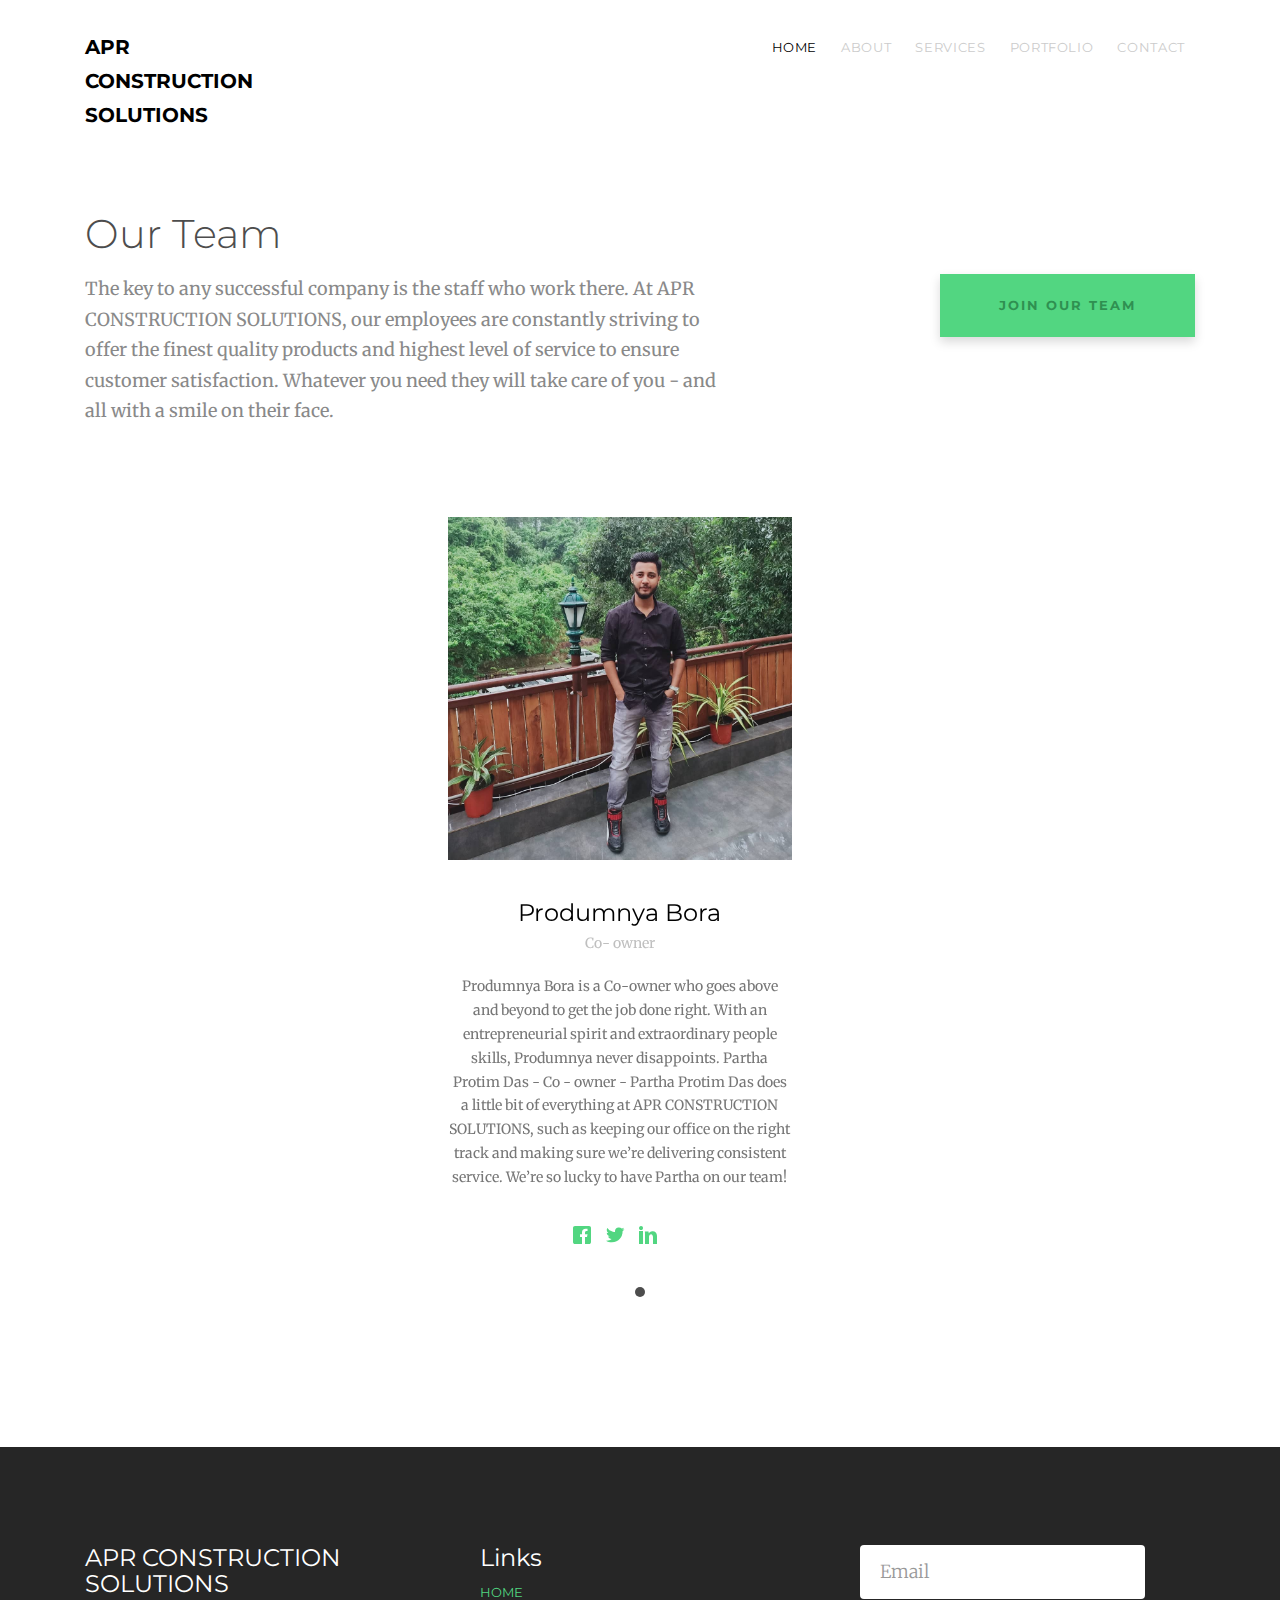
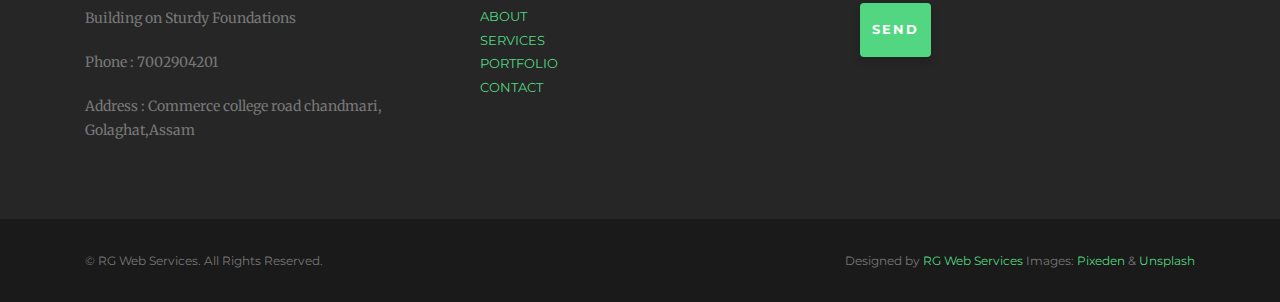
==== about.html @ 223cec8d "initial" ====
<!DOCTYPE HTML>
<!--
	Aesthetic by freehtml5.co
	Twitter: http://twitter.com/fh5co
	URL: http://freehtml5.co
-->
<html>
	<head>
	<meta charset="utf-8">
	<meta http-equiv="X-UA-Compatible" content="IE=edge">
	<title>Welcome To APR CONSTRUCTION SOLUTIONS</title>
	<meta name="viewport" content="width=device-width, initial-scale=1">
	<meta name="description" content="APR CONSTRUCTION SOLUTIONS website" />
	<meta name="keywords" content="APR CONSTRUCTION SOLUTIONS, construction,design,architecture,afforadable,budget friendly,amazing design,rgwebservices" />
	<meta name="author" content="samir dey for rgwebservices />

  	<!-- Facebook and Twitter integration -->
	<meta property="og:title" content=""/>
	<meta property="og:image" content=""/>
	<meta property="og:url" content=""/>
	<meta property="og:site_name" content=""/>
	<meta property="og:description" content=""/>
	<meta name="twitter:title" content="" />
	<meta name="twitter:image" content="" />
	<meta name="twitter:url" content="" />
	<meta name="twitter:card" content="" />

	<link href="https://fonts.googleapis.com/css?family=Merriweather:300,400|Montserrat:400,700" rel="stylesheet">
	
	<!-- Animate.css -->
	<link rel="stylesheet" href="css/animate.css">
	<!-- Icomoon Icon Fonts-->
	<link rel="stylesheet" href="css/icomoon.css">
	<!-- Themify Icons-->
	<link rel="stylesheet" href="css/themify-icons.css">
	<!-- Bootstrap  -->
	<link rel="stylesheet" href="css/bootstrap.css">

	<!-- Owl Carousel  -->
	<link rel="stylesheet" href="css/owl.carousel.min.css">
	<link rel="stylesheet" href="css/owl.theme.default.min.css">

	<!-- Theme style  -->
	<link rel="stylesheet" href="css/style.css">

	<!-- Modernizr JS -->
	<script src="js/modernizr-2.6.2.min.js"></script>
	<!-- FOR IE9 below -->
	<!--[if lt IE 9]>
	<script src="js/respond.min.js"></script>
	<![endif]-->

	</head>
	<body>
		
	<div class="gtco-loader"></div>
	
	<div id="page">

		<nav class="gtco-nav" role="navigation">
			<div class="gtco-container">
				
				<div class="row">
					<div class="col-sm-2 col-xs-12">
						<div id="gtco-logo"><a href="index.html">APR CONSTRUCTION SOLUTIONS</div>
					</div>
					<div class="col-xs-10 text-right menu-1">
						<ul>
							<li class="active"><a href="index.html">Home</a></li>
							<li><a href="about.html">About</a></li>
							<li><a href="services.html">Services</a></li>
							<li><a href="portfolio.html">Portfolio</a></li>
							<li><a href="contact.html">Contact</a></li>
						</ul>
					</div>
				</div>
				
			</div>
		</nav>

		

		<div class="gtco-section">
			<div class="gtco-container">
				<div class="row gtco-heading">
					<div class="col-md-7 text-left">
						<h2>Our Team</h2>
						<p>The key to any successful company is the staff who work there. At APR CONSTRUCTION SOLUTIONS, our employees are constantly striving to offer the finest quality products and highest level of service to ensure customer satisfaction. Whatever you need they will take care of you - and all with a smile on their face.</p>
					</div>
					<div class="col-md-3 col-md-push-2 text-center">
						<p class="mt-md"><a href="contact.html" class="btn btn-special btn-block">Join our team</a></p>
					</div>
				</div>
				<div class="row">

					<div class="col-md-12" align=center>
						<div class="owl-carousel owl-carousel-carousel">
							<div class="item">
								<div class="gtco-staff">
									<img src="images/Produmnya Bora.jpg" alt="" class="img-responsive">
									<h2>Produmnya Bora </h2>
									<p class="role">Co- owner</p>
									<p>Produmnya Bora is a Co-owner who goes above and beyond to get the job done right. With an entrepreneurial spirit and extraordinary people skills, Produmnya never disappoints.
									Partha Protim Das - Co - owner - Partha Protim Das does a little bit of everything at APR CONSTRUCTION SOLUTIONS, such as keeping our office on the right track and making sure we’re delivering consistent service. We’re so lucky to have Partha on our team!</p>
									<ul class="fh5co-social">
										<li><a href="#"><i class="icon-facebook"></i></a></li>
										<li><a href="#"><i class="icon-twitter"></i></a></li>
										<li><a href="#"><i class="icon-linkedin"></i></a></li>
									</ul>
								</div>
							</div>
							

						</div>
					</div>
					
				</div>
			</div>
		</div>
		<!-- END .gtco-services -->

		<div class="gtco-section">
			<div class="gtco-container">
				<div class="row">
					<div class="col-md-6 gtco-news">
						
						
				
					</div>
					<!-- END News -->
					<div class="col-md-5 col-md-push-1 gtco-testimonials">
						
					</div>
				</div>
			</div>
		</div>
		<!-- END  -->

		

			<footer id="gtco-footer" class="gtco-section" role="contentinfo">
			<div class="gtco-container">
				<div class="row row-pb-md">
					<div class="col-md-4 gtco-widget gtco-footer-paragraph">
						<h3>APR CONSTRUCTION SOLUTIONS</h3>
						<p>Building on Sturdy Foundations</p>
						<p>Phone : 7002904201 </p>
						<p>Address : Commerce college road chandmari, Golaghat,Assam</p>
					</div>
					<div class="col-md-4">
						<div class="row">
							<div class="col-md-6 gtco-footer-link">
								<h3>Links</h3>
								<ul class="gtco-list-link">
									<li><a href="index">Home</a></li>
									<li><a href="about.html">About</a></li>
									<li><a href="services.html">Services</a></li>
									<li><a href="portfolio.html">Portfolio</a></li>
									<li><a href="contact.html">Contact</a></li>
								</ul>
							</div>
						
						</div>
					</div>
					<div class="col-md-4 gtco-footer-subscribe">
						<form class="form-inline">
						  <div class="form-group">
						    <label class="sr-only" for="exampleInputEmail3">Email address</label>
						    <input type="email" class="form-control" id="" placeholder="Email">
						  </div>
						  <button type="submit" class="btn btn-primary">Send</button>
						</form>
					</div>
				</div>
			</div>
			<div class="gtco-copyright">
				<div class="gtco-container">
					<div class="row">
						<div class="col-md-6 text-left">
							<p><small>&copy; RG Web Services. All Rights Reserved. </small></p>
								
						</div>
						<div class="col-md-6 text-right">
							<p><small>Designed by <a href="http://www.rgwebservices.com/" target="_blank">RG Web Services</a>  Images: <a href="http://pixeden.com/" target="_blank">Pixeden</a> &amp; <a href="http://unsplash.com" target="_blank">Unsplash</a></small> </p>
						</div>
					</div>
				</div>
			</div>
		</footer>
		<!-- END footer -->

	</div>

	<div class="gototop js-top">
		<a href="#" class="js-gotop"><i class="icon-arrow-up"></i></a>
	</div>
	
	<!-- jQuery -->
	<script src="js/jquery.min.js"></script>
	<!-- jQuery Easing -->
	<script src="js/jquery.easing.1.3.js"></script>
	<!-- Bootstrap -->
	<script src="js/bootstrap.min.js"></script>
	<!-- Waypoints -->
	<script src="js/jquery.waypoints.min.js"></script>
	<!-- Carousel -->
	<script src="js/owl.carousel.min.js"></script>
	
	<!-- Main -->
	<script src="js/main.js"></script>

	</body>
</html>
---- css/icomoon.css ----
@font-face {
  font-family: 'icomoon';
  src:  url('../fonts/icomoon/icomoon.eot?6iuir');
  src:  url('../fonts/icomoon/icomoon.eot?6iuir#iefix') format('embedded-opentype'),
    url('../fonts/icomoon/icomoon.ttf?6iuir') format('truetype'),
    url('../fonts/icomoon/icomoon.woff?6iuir') format('woff'),
    url('../fonts/icomoon/icomoon.svg?6iuir#icomoon') format('svg');
  font-weight: normal;
  font-style: normal;
}

[class^="icon-"], [class*=" icon-"] {
  /* use !important to prevent issues with browser extensions that change fonts */
  font-family: 'icomoon' !important;
  speak: none;
  font-style: normal;
  font-weight: normal;
  font-variant: normal;
  text-transform: none;
  line-height: 1;

  /* Better Font Rendering =========== */
  -webkit-font-smoothing: antialiased;
  -moz-osx-font-smoothing: grayscale;
}

.icon-eye:before {
  content: "\e000";
}
.icon-paper-clip:before {
  content: "\e001";
}
.icon-mail:before {
  content: "\e002";
}
.icon-toggle:before {
  content: "\e003";
}
.icon-layout:before {
  content: "\e004";
}
.icon-link:before {
  content: "\e005";
}
.icon-bell:before {
  content: "\e006";
}
.icon-lock:before {
  content: "\e007";
}
.icon-unlock:before {
  content: "\e008";
}
.icon-ribbon:before {
  content: "\e009";
}
.icon-image:before {
  content: "\e010";
}
.icon-signal:before {
  content: "\e011";
}
.icon-target:before {
  content: "\e012";
}
.icon-clipboard:before {
  content: "\e013";
}
.icon-clock:before {
  content: "\e014";
}
.icon-watch:before {
  content: "\e015";
}
.icon-air-play:before {
  content: "\e016";
}
.icon-camera:before {
  content: "\e017";
}
.icon-video:before {
  content: "\e018";
}
.icon-disc:before {
  content: "\e019";
}
.icon-printer:before {
  content: "\e020";
}
.icon-monitor:before {
  content: "\e021";
}
.icon-server:before {
  content: "\e022";
}
.icon-cog:before {
  content: "\e023";
}
.icon-heart:before {
  content: "\e024";
}
.icon-paragraph:before {
  content: "\e025";
}
.icon-align-justify:before {
  content: "\e026";
}
.icon-align-left:before {
  content: "\e027";
}
.icon-align-center:before {
  content: "\e028";
}
.icon-align-right:before {
  content: "\e029";
}
.icon-book:before {
  content: "\e030";
}
.icon-layers:before {
  content: "\e031";
}
.icon-stack:before {
  content: "\e032";
}
.icon-stack-2:before {
  content: "\e033";
}
.icon-paper:before {
  content: "\e034";
}
.icon-paper-stack:before {
  content: "\e035";
}
.icon-search:before {
  content: "\e036";
}
.icon-zoom-in:before {
  content: "\e037";
}
.icon-zoom-out:before {
  content: "\e038";
}
.icon-reply:before {
  content: "\e039";
}
.icon-circle-plus:before {
  content: "\e040";
}
.icon-circle-minus:before {
  content: "\e041";
}
.icon-circle-check:before {
  content: "\e042";
}
.icon-circle-cross:before {
  content: "\e043";
}
.icon-square-plus:before {
  content: "\e044";
}
.icon-square-minus:before {
  content: "\e045";
}
.icon-square-check:before {
  content: "\e046";
}
.icon-square-cross:before {
  content: "\e047";
}
.icon-microphone:before {
  content: "\e048";
}
.icon-record:before {
  content: "\e049";
}
.icon-skip-back:before {
  content: "\e050";
}
.icon-rewind:before {
  content: "\e051";
}
.icon-play:before {
  content: "\e052";
}
.icon-pause:before {
  content: "\e053";
}
.icon-stop:before {
  content: "\e054";
}
.icon-fast-forward:before {
  content: "\e055";
}
.icon-skip-forward:before {
  content: "\e056";
}
.icon-shuffle:before {
  content: "\e057";
}
.icon-repeat:before {
  content: "\e058";
}
.icon-folder:before {
  content: "\e059";
}
.icon-umbrella:before {
  content: "\e060";
}
.icon-moon:before {
  content: "\e061";
}
.icon-thermometer:before {
  content: "\e062";
}
.icon-drop:before {
  content: "\e063";
}
.icon-sun:before {
  content: "\e064";
}
.icon-cloud:before {
  content: "\e065";
}
.icon-cloud-upload:before {
  content: "\e066";
}
.icon-cloud-download:before {
  content: "\e067";
}
.icon-upload:before {
  content: "\e068";
}
.icon-download:before {
  content: "\e069";
}
.icon-location:before {
  content: "\e070";
}
.icon-location-2:before {
  content: "\e071";
}
.icon-map:before {
  content: "\e072";
}
.icon-battery:before {
  content: "\e073";
}
.icon-head:before {
  content: "\e074";
}
.icon-briefcase:before {
  content: "\e075";
}
.icon-speech-bubble:before {
  content: "\e076";
}
.icon-anchor:before {
  content: "\e077";
}
.icon-globe:before {
  content: "\e078";
}
.icon-box:before {
  content: "\e079";
}
.icon-reload:before {
  content: "\e080";
}
.icon-share:before {
  content: "\e081";
}
.icon-marquee:before {
  content: "\e082";
}
.icon-marquee-plus:before {
  content: "\e083";
}
.icon-marquee-minus:before {
  content: "\e084";
}
.icon-tag:before {
  content: "\e085";
}
.icon-power:before {
  content: "\e086";
}
.icon-command:before {
  content: "\e087";
}
.icon-alt:before {
  content: "\e088";
}
.icon-esc:before {
  content: "\e089";
}
.icon-bar-graph:before {
  content: "\e090";
}
.icon-bar-graph-2:before {
  content: "\e091";
}
.icon-pie-graph:before {
  content: "\e092";
}
.icon-star:before {
  content: "\e093";
}
.icon-arrow-left:before {
  content: "\e094";
}
.icon-arrow-right:before {
  content: "\e095";
}
.icon-arrow-up:before {
  content: "\e096";
}
.icon-arrow-down:before {
  content: "\e097";
}
.icon-volume:before {
  content: "\e098";
}
.icon-mute:before {
  content: "\e099";
}
.icon-content-right:before {
  content: "\e100";
}
.icon-content-left:before {
  content: "\e101";
}
.icon-grid:before {
  content: "\e102";
}
.icon-grid-2:before {
  content: "\e103";
}
.icon-columns:before {
  content: "\e104";
}
.icon-loader:before {
  content: "\e105";
}
.icon-bag:before {
  content: "\e106";
}
.icon-ban:before {
  content: "\e107";
}
.icon-flag:before {
  content: "\e108";
}
.icon-trash:before {
  content: "\e109";
}
.icon-expand:before {
  content: "\e110";
}
.icon-contract:before {
  content: "\e111";
}
.icon-maximize:before {
  content: "\e112";
}
.icon-minimize:before {
  content: "\e113";
}
.icon-plus:before {
  content: "\e114";
}
.icon-minus:before {
  content: "\e115";
}
.icon-check:before {
  content: "\e116";
}
.icon-cross:before {
  content: "\e117";
}
.icon-move:before {
  content: "\e118";
}
.icon-delete:before {
  content: "\e119";
}
.icon-menu:before {
  content: "\e120";
}
.icon-archive:before {
  content: "\e121";
}
.icon-inbox:before {
  content: "\e122";
}
.icon-outbox:before {
  content: "\e123";
}
.icon-file:before {
  content: "\e124";
}
.icon-file-add:before {
  content: "\e125";
}
.icon-file-subtract:before {
  content: "\e126";
}
.icon-help:before {
  content: "\e127";
}
.icon-open:before {
  content: "\e128";
}
.icon-ellipsis:before {
  content: "\e129";
}
.icon-add-to-list:before {
  content: "\e900";
}
.icon-classic-computer:before {
  content: "\e901";
}
.icon-controller-fast-backward:before {
  content: "\e902";
}
.icon-creative-commons-attribution:before {
  content: "\e903";
}
.icon-creative-commons-noderivs:before {
  content: "\e904";
}
.icon-creative-commons-noncommercial-eu:before {
  content: "\e905";
}
.icon-creative-commons-noncommercial-us:before {
  content: "\e906";
}
.icon-creative-commons-public-domain:before {
  content: "\e907";
}
.icon-creative-commons-remix:before {
  content: "\e908";
}
.icon-creative-commons-share:before {
  content: "\e909";
}
.icon-creative-commons-sharealike:before {
  content: "\e90a";
}
.icon-creative-commons:before {
  content: "\e90b";
}
.icon-document-landscape:before {
  content: "\e90c";
}
.icon-remove-user:before {
  content: "\e90d";
}
.icon-warning:before {
  content: "\e90e";
}
.icon-arrow-bold-down:before {
  content: "\e90f";
}
.icon-arrow-bold-left:before {
  content: "\e910";
}
.icon-arrow-bold-right:before {
  content: "\e911";
}
.icon-arrow-bold-up:before {
  content: "\e912";
}
.icon-arrow-down2:before {
  content: "\e913";
}
.icon-arrow-left2:before {
  content: "\e914";
}
.icon-arrow-long-down:before {
  content: "\e915";
}
.icon-arrow-long-left:before {
  content: "\e916";
}
.icon-arrow-long-right:before {
  content: "\e917";
}
.icon-arrow-long-up:before {
  content: "\e918";
}
.icon-arrow-right2:before {
  content: "\e919";
}
.icon-arrow-up2:before {
  content: "\e91a";
}
.icon-arrow-with-circle-down:before {
  content: "\e91b";
}
.icon-arrow-with-circle-left:before {
  content: "\e91c";
}
.icon-arrow-with-circle-right:before {
  content: "\e91d";
}
.icon-arrow-with-circle-up:before {
  content: "\e91e";
}
.icon-bookmark:before {
  content: "\e91f";
}
.icon-bookmarks:before {
  content: "\e920";
}
.icon-chevron-down:before {
  content: "\e921";
}
.icon-chevron-left:before {
  content: "\e922";
}
.icon-chevron-right:before {
  content: "\e923";
}
.icon-chevron-small-down:before {
  content: "\e924";
}
.icon-chevron-small-left:before {
  content: "\e925";
}
.icon-chevron-small-right:before {
  content: "\e926";
}
.icon-chevron-small-up:before {
  content: "\e927";
}
.icon-chevron-thin-down:before {
  content: "\e928";
}
.icon-chevron-thin-left:before {
  content: "\e929";
}
.icon-chevron-thin-right:before {
  content: "\e92a";
}
.icon-chevron-thin-up:before {
  content: "\e92b";
}
.icon-chevron-up:before {
  content: "\e92c";
}
.icon-chevron-with-circle-down:before {
  content: "\e92d";
}
.icon-chevron-with-circle-left:before {
  content: "\e92e";
}
.icon-chevron-with-circle-right:before {
  content: "\e92f";
}
.icon-chevron-with-circle-up:before {
  content: "\e930";
}
.icon-cloud2:before {
  content: "\e931";
}
.icon-controller-fast-forward:before {
  content: "\e932";
}
.icon-controller-jump-to-start:before {
  content: "\e933";
}
.icon-controller-next:before {
  content: "\e934";
}
.icon-controller-paus:before {
  content: "\e935";
}
.icon-controller-play:before {
  content: "\e936";
}
.icon-controller-record:before {
  content: "\e937";
}
.icon-controller-stop:before {
  content: "\e938";
}
.icon-controller-volume:before {
  content: "\e939";
}
.icon-dot-single:before {
  content: "\e93a";
}
.icon-dots-three-horizontal:before {
  content: "\e93b";
}
.icon-dots-three-vertical:before {
  content: "\e93c";
}
.icon-dots-two-horizontal:before {
  content: "\e93d";
}
.icon-dots-two-vertical:before {
  content: "\e93e";
}
.icon-download2:before {
  content: "\e93f";
}
.icon-emoji-flirt:before {
  content: "\e940";
}
.icon-flow-branch:before {
  content: "\e941";
}
.icon-flow-cascade:before {
  content: "\e942";
}
.icon-flow-line:before {
  content: "\e943";
}
.icon-flow-parallel:before {
  content: "\e944";
}
.icon-flow-tree:before {
  content: "\e945";
}
.icon-install:before {
  content: "\e946";
}
.icon-layers2:before {
  content: "\e947";
}
.icon-open-book:before {
  content: "\e948";
}
.icon-resize-100:before {
  content: "\e949";
}
.icon-resize-full-screen:before {
  content: "\e94a";
}
.icon-save:before {
  content: "\e94b";
}
.icon-select-arrows:before {
  content: "\e94c";
}
.icon-sound-mute:before {
  content: "\e94d";
}
.icon-sound:before {
  content: "\e94e";
}
.icon-trash2:before {
  content: "\e94f";
}
.icon-triangle-down:before {
  content: "\e950";
}
.icon-triangle-left:before {
  content: "\e951";
}
.icon-triangle-right:before {
  content: "\e952";
}
.icon-triangle-up:before {
  content: "\e953";
}
.icon-uninstall:before {
  content: "\e954";
}
.icon-upload-to-cloud:before {
  content: "\e955";
}
.icon-upload2:before {
  content: "\e956";
}
.icon-add-user:before {
  content: "\e957";
}
.icon-address:before {
  content: "\e958";
}
.icon-adjust:before {
  content: "\e959";
}
.icon-air:before {
  content: "\e95a";
}
.icon-aircraft-landing:before {
  content: "\e95b";
}
.icon-aircraft-take-off:before {
  content: "\e95c";
}
.icon-aircraft:before {
  content: "\e95d";
}
.icon-align-bottom:before {
  content: "\e95e";
}
.icon-align-horizontal-middle:before {
  content: "\e95f";
}
.icon-align-left2:before {
  content: "\e960";
}
.icon-align-right2:before {
  content: "\e961";
}
.icon-align-top:before {
  content: "\e962";
}
.icon-align-vertical-middle:before {
  content: "\e963";
}
.icon-archive2:before {
  content: "\e964";
}
.icon-area-graph:before {
  content: "\e965";
}
.icon-attachment:before {
  content: "\e966";
}
.icon-awareness-ribbon:before {
  content: "\e967";
}
.icon-back-in-time:before {
  content: "\e968";
}
.icon-back:before {
  content: "\e969";
}
.icon-bar-graph2:before {
  content: "\e96a";
}
.icon-battery2:before {
  content: "\e96b";
}
.icon-beamed-note:before {
  content: "\e96c";
}
.icon-bell2:before {
  content: "\e96d";
}
.icon-blackboard:before {
  content: "\e96e";
}
.icon-block:before {
  content: "\e96f";
}
.icon-book2:before {
  content: "\e970";
}
.icon-bowl:before {
  content: "\e971";
}
.icon-box2:before {
  content: "\e972";
}
.icon-briefcase2:before {
  content: "\e973";
}
.icon-browser:before {
  content: "\e974";
}
.icon-brush:before {
  content: "\e975";
}
.icon-bucket:before {
  content: "\e976";
}
.icon-cake:before {
  content: "\e977";
}
.icon-calculator:before {
  content: "\e978";
}
.icon-calendar:before {
  content: "\e979";
}
.icon-camera2:before {
  content: "\e97a";
}
.icon-ccw:before {
  content: "\e97b";
}
.icon-chat:before {
  content: "\e97c";
}
.icon-check2:before {
  content: "\e97d";
}
.icon-circle-with-cross:before {
  content: "\e97e";
}
.icon-circle-with-minus:before {
  content: "\e97f";
}
.icon-circle-with-plus:before {
  content: "\e980";
}
.icon-circle:before {
  content: "\e981";
}
.icon-circular-graph:before {
  content: "\e982";
}
.icon-clapperboard:before {
  content: "\e983";
}
.icon-clipboard2:before {
  content: "\e984";
}
.icon-clock2:before {
  content: "\e985";
}
.icon-code:before {
  content: "\e986";
}
.icon-cog2:before {
  content: "\e987";
}
.icon-colours:before {
  content: "\e988";
}
.icon-compass:before {
  content: "\e989";
}
.icon-copy:before {
  content: "\e98a";
}
.icon-credit-card:before {
  content: "\e98b";
}
.icon-credit:before {
  content: "\e98c";
}
.icon-cross2:before {
  content: "\e98d";
}
.icon-cup:before {
  content: "\e98e";
}
.icon-cw:before {
  content: "\e98f";
}
.icon-cycle:before {
  content: "\e990";
}
.icon-database:before {
  content: "\e991";
}
.icon-dial-pad:before {
  content: "\e992";
}
.icon-direction:before {
  content: "\e993";
}
.icon-document:before {
  content: "\e994";
}
.icon-documents:before {
  content: "\e995";
}
.icon-drink:before {
  content: "\e996";
}
.icon-drive:before {
  content: "\e997";
}
.icon-drop2:before {
  content: "\e998";
}
.icon-edit:before {
  content: "\e999";
}
.icon-email:before {
  content: "\e99a";
}
.icon-emoji-happy:before {
  content: "\e99b";
}
.icon-emoji-neutral:before {
  content: "\e99c";
}
.icon-emoji-sad:before {
  content: "\e99d";
}
.icon-erase:before {
  content: "\e99e";
}
.icon-eraser:before {
  content: "\e99f";
}
.icon-export:before {
  content: "\e9a0";
}
.icon-eye2:before {
  content: "\e9a1";
}
.icon-feather:before {
  content: "\e9a2";
}
.icon-flag2:before {
  content: "\e9a3";
}
.icon-flash:before {
  content: "\e9a4";
}
.icon-flashlight:before {
  content: "\e9a5";
}
.icon-flat-brush:before {
  content: "\e9a6";
}
.icon-folder-images:before {
  content: "\e9a7";
}
.icon-folder-music:before {
  content: "\e9a8";
}
.icon-folder-video:before {
  content: "\e9a9";
}
.icon-folder2:before {
  content: "\e9aa";
}
.icon-forward:before {
  content: "\e9ab";
}
.icon-funnel:before {
  content: "\e9ac";
}
.icon-game-controller:before {
  content: "\e9ad";
}
.icon-gauge:before {
  content: "\e9ae";
}
.icon-globe2:before {
  content: "\e9af";
}
.icon-graduation-cap:before {
  content: "\e9b0";
}
.icon-grid2:before {
  content: "\e9b1";
}
.icon-hair-cross:before {
  content: "\e9b2";
}
.icon-hand:before {
  content: "\e9b3";
}
.icon-heart-outlined:before {
  content: "\e9b4";
}
.icon-heart2:before {
  content: "\e9b5";
}
.icon-help-with-circle:before {
  content: "\e9b6";
}
.icon-help2:before {
  content: "\e9b7";
}
.icon-home:before {
  content: "\e9b8";
}
.icon-hour-glass:before {
  content: "\e9b9";
}
.icon-image-inverted:before {
  content: "\e9ba";
}
.icon-image2:before {
  content: "\e9bb";
}
.icon-images:before {
  content: "\e9bc";
}
.icon-inbox2:before {
  content: "\e9bd";
}
.icon-infinity:before {
  content: "\e9be";
}
.icon-info-with-circle:before {
  content: "\e9bf";
}
.icon-info:before {
  content: "\e9c0";
}
.icon-key:before {
  content: "\e9c1";
}
.icon-keyboard:before {
  content: "\e9c2";
}
.icon-lab-flask:before {
  content: "\e9c3";
}
.icon-landline:before {
  content: "\e9c4";
}
.icon-language:before {
  content: "\e9c5";
}
.icon-laptop:before {
  content: "\e9c6";
}
.icon-leaf:before {
  content: "\e9c7";
}
.icon-level-down:before {
  content: "\e9c8";
}
.icon-level-up:before {
  content: "\e9c9";
}
.icon-lifebuoy:before {
  content: "\e9ca";
}
.icon-light-bulb:before {
  content: "\e9cb";
}
.icon-light-down:before {
  content: "\e9cc";
}
.icon-light-up:before {
  content: "\e9cd";
}
.icon-line-graph:before {
  content: "\e9ce";
}
.icon-link2:before {
  content: "\e9cf";
}
.icon-list:before {
  content: "\e9d0";
}
.icon-location-pin:before {
  content: "\e9d1";
}
.icon-location2:before {
  content: "\e9d2";
}
.icon-lock-open:before {
  content: "\e9d3";
}
.icon-lock2:before {
  content: "\e9d4";
}
.icon-log-out:before {
  content: "\e9d5";
}
.icon-login:before {
  content: "\e9d6";
}
.icon-loop:before {
  content: "\e9d7";
}
.icon-magnet:before {
  content: "\e9d8";
}
.icon-magnifying-glass:before {
  content: "\e9d9";
}
.icon-mail2:before {
  content: "\e9da";
}
.icon-man:before {
  content: "\e9db";
}
.icon-map2:before {
  content: "\e9dc";
}
.icon-mask:before {
  content: "\e9dd";
}
.icon-medal:before {
  content: "\e9de";
}
.icon-megaphone:before {
  content: "\e9df";
}
.icon-menu2:before {
  content: "\e9e0";
}
.icon-message:before {
  content: "\e9e1";
}
.icon-mic:before {
  content: "\e9e2";
}
.icon-minus2:before {
  content: "\e9e3";
}
.icon-mobile:before {
  content: "\e9e4";
}
.icon-modern-mic:before {
  content: "\e9e5";
}
.icon-moon2:before {
  content: "\e9e6";
}
.icon-mouse:before {
  content: "\e9e7";
}
.icon-music:before {
  content: "\e9e8";
}
.icon-network:before {
  content: "\e9e9";
}
.icon-new-message:before {
  content: "\e9ea";
}
.icon-new:before {
  content: "\e9eb";
}
.icon-news:before {
  content: "\e9ec";
}
.icon-note:before {
  content: "\e9ed";
}
.icon-notification:before {
  content: "\e9ee";
}
.icon-old-mobile:before {
  content: "\e9ef";
}
.icon-old-phone:before {
  content: "\e9f0";
}
.icon-palette:before {
  content: "\e9f1";
}
.icon-paper-plane:before {
  content: "\e9f2";
}
.icon-pencil:before {
  content: "\e9f3";
}
.icon-phone:before {
  content: "\e9f4";
}
.icon-pie-chart:before {
  content: "\e9f5";
}
.icon-pin:before {
  content: "\e9f6";
}
.icon-plus2:before {
  content: "\e9f7";
}
.icon-popup:before {
  content: "\e9f8";
}
.icon-power-plug:before {
  content: "\e9f9";
}
.icon-price-ribbon:before {
  content: "\e9fa";
}
.icon-price-tag:before {
  content: "\e9fb";
}
.icon-print:before {
  content: "\e9fc";
}
.icon-progress-empty:before {
  content: "\e9fd";
}
.icon-progress-full:before {
  content: "\e9fe";
}
.icon-progress-one:before {
  content: "\e9ff";
}
.icon-progress-two:before {
  content: "\ea00";
}
.icon-publish:before {
  content: "\ea01";
}
.icon-quote:before {
  content: "\ea02";
}
.icon-radio:before {
  content: "\ea03";
}
.icon-reply-all:before {
  content: "\ea04";
}
.icon-reply2:before {
  content: "\ea05";
}
.icon-retweet:before {
  content: "\ea06";
}
.icon-rocket:before {
  content: "\ea07";
}
.icon-round-brush:before {
  content: "\ea08";
}
.icon-rss:before {
  content: "\ea09";
}
.icon-ruler:before {
  content: "\ea0a";
}
.icon-scissors:before {
  content: "\ea0b";
}
.icon-share-alternitive:before {
  content: "\ea0c";
}
.icon-share2:before {
  content: "\ea0d";
}
.icon-shareable:before {
  content: "\ea0e";
}
.icon-shield:before {
  content: "\ea0f";
}
.icon-shop:before {
  content: "\ea10";
}
.icon-shopping-bag:before {
  content: "\ea11";
}
.icon-shopping-basket:before {
  content: "\ea12";
}
.icon-shopping-cart:before {
  content: "\ea13";
}
.icon-shuffle2:before {
  content: "\ea14";
}
.icon-signal2:before {
  content: "\ea15";
}
.icon-sound-mix:before {
  content: "\ea16";
}
.icon-sports-club:before {
  content: "\ea17";
}
.icon-spreadsheet:before {
  content: "\ea18";
}
.icon-squared-cross:before {
  content: "\ea19";
}
.icon-squared-minus:before {
  content: "\ea1a";
}
.icon-squared-plus:before {
  content: "\ea1b";
}
.icon-star-outlined:before {
  content: "\ea1c";
}
.icon-star2:before {
  content: "\ea1d";
}
.icon-stopwatch:before {
  content: "\ea1e";
}
.icon-suitcase:before {
  content: "\ea1f";
}
.icon-swap:before {
  content: "\ea20";
}
.icon-sweden:before {
  content: "\ea21";
}
.icon-switch:before {
  content: "\ea22";
}
.icon-tablet:before {
  content: "\ea23";
}
.icon-tag2:before {
  content: "\ea24";
}
.icon-text-document-inverted:before {
  content: "\ea25";
}
.icon-text-document:before {
  content: "\ea26";
}
.icon-text:before {
  content: "\ea27";
}
.icon-thermometer2:before {
  content: "\ea28";
}
.icon-thumbs-down:before {
  content: "\ea29";
}
.icon-thumbs-up:before {
  content: "\ea2a";
}
.icon-thunder-cloud:before {
  content: "\ea2b";
}
.icon-ticket:before {
  content: "\ea2c";
}
.icon-time-slot:before {
  content: "\ea2d";
}
.icon-tools:before {
  content: "\ea2e";
}
.icon-traffic-cone:before {
  content: "\ea2f";
}
.icon-tree:before {
  content: "\ea30";
}
.icon-trophy:before {
  content: "\ea31";
}
.icon-tv:before {
  content: "\ea32";
}
.icon-typing:before {
  content: "\ea33";
}
.icon-unread:before {
  content: "\ea34";
}
.icon-untag:before {
  content: "\ea35";
}
.icon-user:before {
  content: "\ea36";
}
.icon-users:before {
  content: "\ea37";
}
.icon-v-card:before {
  content: "\ea38";
}
.icon-video2:before {
  content: "\ea39";
}
.icon-vinyl:before {
  content: "\ea3a";
}
.icon-voicemail:before {
  content: "\ea3b";
}
.icon-wallet:before {
  content: "\ea3c";
}
.icon-water:before {
  content: "\ea3d";
}
.icon-px-with-circle:before {
  content: "\ea3e";
}
.icon-px:before {
  content: "\ea3f";
}
.icon-basecamp:before {
  content: "\ea40";
}
.icon-behance:before {
  content: "\ea41";
}
.icon-creative-cloud:before {
  content: "\ea42";
}
.icon-dropbox:before {
  content: "\ea43";
}
.icon-evernote:before {
  content: "\ea44";
}
.icon-flattr:before {
  content: "\ea45";
}
.icon-foursquare:before {
  content: "\ea46";
}
.icon-google-drive:before {
  content: "\ea47";
}
.icon-google-hangouts:before {
  content: "\ea48";
}
.icon-grooveshark:before {
  content: "\ea49";
}
.icon-icloud:before {
  content: "\ea4a";
}
.icon-mixi:before {
  content: "\ea4b";
}
.icon-onedrive:before {
  content: "\ea4c";
}
.icon-paypal:before {
  content: "\ea4d";
}
.icon-picasa:before {
  content: "\ea4e";
}
.icon-qq:before {
  content: "\ea4f";
}
.icon-rdio-with-circle:before {
  content: "\ea50";
}
.icon-renren:before {
  content: "\ea51";
}
.icon-scribd:before {
  content: "\ea52";
}
.icon-sina-weibo:before {
  content: "\ea53";
}
.icon-skype-with-circle:before {
  content: "\ea54";
}
.icon-skype:before {
  content: "\ea55";
}
.icon-slideshare:before {
  content: "\ea56";
}
.icon-smashing:before {
  content: "\ea57";
}
.icon-soundcloud:before {
  content: "\ea58";
}
.icon-spotify-with-circle:before {
  content: "\ea59";
}
.icon-spotify:before {
  content: "\ea5a";
}
.icon-swarm:before {
  content: "\ea5b";
}
.icon-vine-with-circle:before {
  content: "\ea5c";
}
.icon-vine:before {
  content: "\ea5d";
}
.icon-vk-alternitive:before {
  content: "\ea5e";
}
.icon-vk-with-circle:before {
  content: "\ea5f";
}
.icon-vk:before {
  content: "\ea60";
}
.icon-xing-with-circle:before {
  content: "\ea61";
}
.icon-xing:before {
  content: "\ea62";
}
.icon-yelp:before {
  content: "\ea63";
}
.icon-dribbble-with-circle:before {
  content: "\ea64";
}
.icon-dribbble:before {
  content: "\ea65";
}
.icon-facebook-with-circle:before {
  content: "\ea66";
}
.icon-facebook:before {
  content: "\ea67";
}
.icon-flickr-with-circle:before {
  content: "\ea68";
}
.icon-flickr:before {
  content: "\ea69";
}
.icon-github-with-circle:before {
  content: "\ea6a";
}
.icon-github:before {
  content: "\ea6b";
}
.icon-google-with-circle:before {
  content: "\ea6c";
}
.icon-google:before {
  content: "\ea6d";
}
.icon-instagram-with-circle:before {
  content: "\ea6e";
}
.icon-instagram:before {
  content: "\ea6f";
}
.icon-lastfm-with-circle:before {
  content: "\ea70";
}
.icon-lastfm:before {
  content: "\ea71";
}
.icon-linkedin-with-circle:before {
  content: "\ea72";
}
.icon-linkedin:before {
  content: "\ea73";
}
.icon-pinterest-with-circle:before {
  content: "\ea74";
}
.icon-pinterest:before {
  content: "\ea75";
}
.icon-rdio:before {
  content: "\ea76";
}
.icon-stumbleupon-with-circle:before {
  content: "\ea77";
}
.icon-stumbleupon:before {
  content: "\ea78";
}
.icon-tumblr-with-circle:before {
  content: "\ea79";
}
.icon-tumblr:before {
  content: "\ea7a";
}
.icon-twitter-with-circle:before {
  content: "\ea7b";
}
.icon-twitter:before {
  content: "\ea7c";
}
.icon-vimeo-with-circle:before {
  content: "\ea7d";
}
.icon-vimeo:before {
  content: "\ea7e";
}
.icon-youtube-with-circle:before {
  content: "\ea7f";
}
.icon-youtube:before {
  content: "\ea80";
}
---- css/themify-icons.css ----
@font-face {
	font-family: 'themify';
	src:url('../fonts/themify-icons/themify.eot?-fvbane');
	src:url('../fonts/themify-icons/themify.eot?#iefix-fvbane') format('embedded-opentype'),
		url('../fonts/themify-icons/themify.woff?-fvbane') format('woff'),
		url('../fonts/themify-icons/themify.ttf?-fvbane') format('truetype'),
		url('../fonts/themify-icons/themify.svg?-fvbane#themify') format('svg');
	font-weight: normal;
	font-style: normal;
}

[class^="ti-"], [class*=" ti-"] {
	font-family: 'themify';
	speak: none;
	font-style: normal;
	font-weight: normal;
	font-variant: normal;
	text-transform: none;
	line-height: 1;

	/* Better Font Rendering =========== */
	-webkit-font-smoothing: antialiased;
	-moz-osx-font-smoothing: grayscale;
}

.ti-wand:before {
	content: "\e600";
}
.ti-volume:before {
	content: "\e601";
}
.ti-user:before {
	content: "\e602";
}
.ti-unlock:before {
	content: "\e603";
}
.ti-unlink:before {
	content: "\e604";
}
.ti-trash:before {
	content: "\e605";
}
.ti-thought:before {
	content: "\e606";
}
.ti-target:before {
	content: "\e607";
}
.ti-tag:before {
	content: "\e608";
}
.ti-tablet:before {
	content: "\e609";
}
.ti-star:before {
	content: "\e60a";
}
.ti-spray:before {
	content: "\e60b";
}
.ti-signal:before {
	content: "\e60c";
}
.ti-shopping-cart:before {
	content: "\e60d";
}
.ti-shopping-cart-full:before {
	content: "\e60e";
}
.ti-settings:before {
	content: "\e60f";
}
.ti-search:before {
	content: "\e610";
}
.ti-zoom-in:before {
	content: "\e611";
}
.ti-zoom-out:before {
	content: "\e612";
}
.ti-cut:before {
	content: "\e613";
}
.ti-ruler:before {
	content: "\e614";
}
.ti-ruler-pencil:before {
	content: "\e615";
}
.ti-ruler-alt:before {
	content: "\e616";
}
.ti-bookmark:before {
	content: "\e617";
}
.ti-bookmark-alt:before {
	content: "\e618";
}
.ti-reload:before {
	content: "\e619";
}
.ti-plus:before {
	content: "\e61a";
}
.ti-pin:before {
	content: "\e61b";
}
.ti-pencil:before {
	content: "\e61c";
}
.ti-pencil-alt:before {
	content: "\e61d";
}
.ti-paint-roller:before {
	content: "\e61e";
}
.ti-paint-bucket:before {
	content: "\e61f";
}
.ti-na:before {
	content: "\e620";
}
.ti-mobile:before {
	content: "\e621";
}
.ti-minus:before {
	content: "\e622";
}
.ti-medall:before {
	content: "\e623";
}
.ti-medall-alt:before {
	content: "\e624";
}
.ti-marker:before {
	content: "\e625";
}
.ti-marker-alt:before {
	content: "\e626";
}
.ti-arrow-up:before {
	content: "\e627";
}
.ti-arrow-right:before {
	content: "\e628";
}
.ti-arrow-left:before {
	content: "\e629";
}
.ti-arrow-down:before {
	content: "\e62a";
}
.ti-lock:before {
	content: "\e62b";
}
.ti-location-arrow:before {
	content: "\e62c";
}
.ti-link:before {
	content: "\e62d";
}
.ti-layout:before {
	content: "\e62e";
}
.ti-layers:before {
	content: "\e62f";
}
.ti-layers-alt:before {
	content: "\e630";
}
.ti-key:before {
	content: "\e631";
}
.ti-import:before {
	content: "\e632";
}
.ti-image:before {
	content: "\e633";
}
.ti-heart:before {
	content: "\e634";
}
.ti-heart-broken:before {
	content: "\e635";
}
.ti-hand-stop:before {
	content: "\e636";
}
.ti-hand-open:before {
	content: "\e637";
}
.ti-hand-drag:before {
	content: "\e638";
}
.ti-folder:before {
	content: "\e639";
}
.ti-flag:before {
	content: "\e63a";
}
.ti-flag-alt:before {
	content: "\e63b";
}
.ti-flag-alt-2:before {
	content: "\e63c";
}
.ti-eye:before {
	content: "\e63d";
}
.ti-export:before {
	content: "\e63e";
}
.ti-exchange-vertical:before {
	content: "\e63f";
}
.ti-desktop:before {
	content: "\e640";
}
.ti-cup:before {
	content: "\e641";
}
.ti-crown:before {
	content: "\e642";
}
.ti-comments:before {
	content: "\e643";
}
.ti-comment:before {
	content: "\e644";
}
.ti-comment-alt:before {
	content: "\e645";
}
.ti-close:before {
	content: "\e646";
}
.ti-clip:before {
	content: "\e647";
}
.ti-angle-up:before {
	content: "\e648";
}
.ti-angle-right:before {
	content: "\e649";
}
.ti-angle-left:before {
	content: "\e64a";
}
.ti-angle-down:before {
	content: "\e64b";
}
.ti-check:before {
	content: "\e64c";
}
.ti-check-box:before {
	content: "\e64d";
}
.ti-camera:before {
	content: "\e64e";
}
.ti-announcement:before {
	content: "\e64f";
}
.ti-brush:before {
	content: "\e650";
}
.ti-briefcase:before {
	content: "\e651";
}
.ti-bolt:before {
	content: "\e652";
}
.ti-bolt-alt:before {
	content: "\e653";
}
.ti-blackboard:before {
	content: "\e654";
}
.ti-bag:before {
	content: "\e655";
}
.ti-move:before {
	content: "\e656";
}
.ti-arrows-vertical:before {
	content: "\e657";
}
.ti-arrows-horizontal:before {
	content: "\e658";
}
.ti-fullscreen:before {
	content: "\e659";
}
.ti-arrow-top-right:before {
	content: "\e65a";
}
.ti-arrow-top-left:before {
	content: "\e65b";
}
.ti-arrow-circle-up:before {
	content: "\e65c";
}
.ti-arrow-circle-right:before {
	content: "\e65d";
}
.ti-arrow-circle-left:before {
	content: "\e65e";
}
.ti-arrow-circle-down:before {
	content: "\e65f";
}
.ti-angle-double-up:before {
	content: "\e660";
}
.ti-angle-double-right:before {
	content: "\e661";
}
.ti-angle-double-left:before {
	content: "\e662";
}
.ti-angle-double-down:before {
	content: "\e663";
}
.ti-zip:before {
	content: "\e664";
}
.ti-world:before {
	content: "\e665";
}
.ti-wheelchair:before {
	content: "\e666";
}
.ti-view-list:before {
	content: "\e667";
}
.ti-view-list-alt:before {
	content: "\e668";
}
.ti-view-grid:before {
	content: "\e669";
}
.ti-uppercase:before {
	content: "\e66a";
}
.ti-upload:before {
	content: "\e66b";
}
.ti-underline:before {
	content: "\e66c";
}
.ti-truck:before {
	content: "\e66d";
}
.ti-timer:before {
	content: "\e66e";
}
.ti-ticket:before {
	content: "\e66f";
}
.ti-thumb-up:before {
	content: "\e670";
}
.ti-thumb-down:before {
	content: "\e671";
}
.ti-text:before {
	content: "\e672";
}
.ti-stats-up:before {
	content: "\e673";
}
.ti-stats-down:before {
	content: "\e674";
}
.ti-split-v:before {
	content: "\e675";
}
.ti-split-h:before {
	content: "\e676";
}
.ti-smallcap:before {
	content: "\e677";
}
.ti-shine:before {
	content: "\e678";
}
.ti-shift-right:before {
	content: "\e679";
}
.ti-shift-left:before {
	content: "\e67a";
}
.ti-shield:before {
	content: "\e67b";
}
.ti-notepad:before {
	content: "\e67c";
}
.ti-server:before {
	content: "\e67d";
}
.ti-quote-right:before {
	content: "\e67e";
}
.ti-quote-left:before {
	content: "\e67f";
}
.ti-pulse:before {
	content: "\e680";
}
.ti-printer:before {
	content: "\e681";
}
.ti-power-off:before {
	content: "\e682";
}
.ti-plug:before {
	content: "\e683";
}
.ti-pie-chart:before {
	content: "\e684";
}
.ti-paragraph:before {
	content: "\e685";
}
.ti-panel:before {
	content: "\e686";
}
.ti-package:before {
	content: "\e687";
}
.ti-music:before {
	content: "\e688";
}
.ti-music-alt:before {
	content: "\e689";
}
.ti-mouse:before {
	content: "\e68a";
}
.ti-mouse-alt:before {
	content: "\e68b";
}
.ti-money:before {
	content: "\e68c";
}
.ti-microphone:before {
	content: "\e68d";
}
.ti-menu:before {
	content: "\e68e";
}
.ti-menu-alt:before {
	content: "\e68f";
}
.ti-map:before {
	content: "\e690";
}
.ti-map-alt:before {
	content: "\e691";
}
.ti-loop:before {
	content: "\e692";
}
.ti-location-pin:before {
	content: "\e693";
}
.ti-list:before {
	content: "\e694";
}
.ti-light-bulb:before {
	content: "\e695";
}
.ti-Italic:before {
	content: "\e696";
}
.ti-info:before {
	content: "\e697";
}
.ti-infinite:before {
	content: "\e698";
}
.ti-id-badge:before {
	content: "\e699";
}
.ti-hummer:before {
	content: "\e69a";
}
.ti-home:before {
	content: "\e69b";
}
.ti-help:before {
	content: "\e69c";
}
.ti-headphone:before {
	content: "\e69d";
}
.ti-harddrives:before {
	content: "\e69e";
}
.ti-harddrive:before {
	content: "\e69f";
}
.ti-gift:before {
	content: "\e6a0";
}
.ti-game:before {
	content: "\e6a1";
}
.ti-filter:before {
	content: "\e6a2";
}
.ti-files:before {
	content: "\e6a3";
}
.ti-file:before {
	content: "\e6a4";
}
.ti-eraser:before {
	content: "\e6a5";
}
.ti-envelope:before {
	content: "\e6a6";
}
.ti-download:before {
	content: "\e6a7";
}
.ti-direction:before {
	content: "\e6a8";
}
.ti-direction-alt:before {
	content: "\e6a9";
}
.ti-dashboard:before {
	content: "\e6aa";
}
.ti-control-stop:before {
	content: "\e6ab";
}
.ti-control-shuffle:before {
	content: "\e6ac";
}
.ti-control-play:before {
	content: "\e6ad";
}
.ti-control-pause:before {
	content: "\e6ae";
}
.ti-control-forward:before {
	content: "\e6af";
}
.ti-control-backward:before {
	content: "\e6b0";
}
.ti-cloud:before {
	content: "\e6b1";
}
.ti-cloud-up:before {
	content: "\e6b2";
}
.ti-cloud-down:before {
	content: "\e6b3";
}
.ti-clipboard:before {
	content: "\e6b4";
}
.ti-car:before {
	content: "\e6b5";
}
.ti-calendar:before {
	content: "\e6b6";
}
.ti-book:before {
	content: "\e6b7";
}
.ti-bell:before {
	content: "\e6b8";
}
.ti-basketball:before {
	content: "\e6b9";
}
.ti-bar-chart:before {
	content: "\e6ba";
}
.ti-bar-chart-alt:before {
	content: "\e6bb";
}
.ti-back-right:before {
	content: "\e6bc";
}
.ti-back-left:before {
	content: "\e6bd";
}
.ti-arrows-corner:before {
	content: "\e6be";
}
.ti-archive:before {
	content: "\e6bf";
}
.ti-anchor:before {
	content: "\e6c0";
}
.ti-align-right:before {
	content: "\e6c1";
}
.ti-align-left:before {
	content: "\e6c2";
}
.ti-align-justify:before {
	content: "\e6c3";
}
.ti-align-center:before {
	content: "\e6c4";
}
.ti-alert:before {
	content: "\e6c5";
}
.ti-alarm-clock:before {
	content: "\e6c6";
}
.ti-agenda:before {
	content: "\e6c7";
}
.ti-write:before {
	content: "\e6c8";
}
.ti-window:before {
	content: "\e6c9";
}
.ti-widgetized:before {
	content: "\e6ca";
}
.ti-widget:before {
	content: "\e6cb";
}
.ti-widget-alt:before {
	content: "\e6cc";
}
.ti-wallet:before {
	content: "\e6cd";
}
.ti-video-clapper:before {
	content: "\e6ce";
}
.ti-video-camera:before {
	content: "\e6cf";
}
.ti-vector:before {
	content: "\e6d0";
}
.ti-themify-logo:before {
	content: "\e6d1";
}
.ti-themify-favicon:before {
	content: "\e6d2";
}
.ti-themify-favicon-alt:before {
	content: "\e6d3";
}
.ti-support:before {
	content: "\e6d4";
}
.ti-stamp:before {
	content: "\e6d5";
}
.ti-split-v-alt:before {
	content: "\e6d6";
}
.ti-slice:before {
	content: "\e6d7";
}
.ti-shortcode:before {
	content: "\e6d8";
}
.ti-shift-right-alt:before {
	content: "\e6d9";
}
.ti-shift-left-alt:before {
	content: "\e6da";
}
.ti-ruler-alt-2:before {
	content: "\e6db";
}
.ti-receipt:before {
	content: "\e6dc";
}
.ti-pin2:before {
	content: "\e6dd";
}
.ti-pin-alt:before {
	content: "\e6de";
}
.ti-pencil-alt2:before {
	content: "\e6df";
}
.ti-palette:before {
	content: "\e6e0";
}
.ti-more:before {
	content: "\e6e1";
}
.ti-more-alt:before {
	content: "\e6e2";
}
.ti-microphone-alt:before {
	content: "\e6e3";
}
.ti-magnet:before {
	content: "\e6e4";
}
.ti-line-double:before {
	content: "\e6e5";
}
.ti-line-dotted:before {
	content: "\e6e6";
}
.ti-line-dashed:before {
	content: "\e6e7";
}
.ti-layout-width-full:before {
	content: "\e6e8";
}
.ti-layout-width-default:before {
	content: "\e6e9";
}
.ti-layout-width-default-alt:before {
	content: "\e6ea";
}
.ti-layout-tab:before {
	content: "\e6eb";
}
.ti-layout-tab-window:before {
	content: "\e6ec";
}
.ti-layout-tab-v:before {
	content: "\e6ed";
}
.ti-layout-tab-min:before {
	content: "\e6ee";
}
.ti-layout-slider:before {
	content: "\e6ef";
}
.ti-layout-slider-alt:before {
	content: "\e6f0";
}
.ti-layout-sidebar-right:before {
	content: "\e6f1";
}
.ti-layout-sidebar-none:before {
	content: "\e6f2";
}
.ti-layout-sidebar-left:before {
	content: "\e6f3";
}
.ti-layout-placeholder:before {
	content: "\e6f4";
}
.ti-layout-menu:before {
	content: "\e6f5";
}
.ti-layout-menu-v:before {
	content: "\e6f6";
}
.ti-layout-menu-separated:before {
	content: "\e6f7";
}
.ti-layout-menu-full:before {
	content: "\e6f8";
}
.ti-layout-media-right-alt:before {
	content: "\e6f9";
}
.ti-layout-media-right:before {
	content: "\e6fa";
}
.ti-layout-media-overlay:before {
	content: "\e6fb";
}
.ti-layout-media-overlay-alt:before {
	content: "\e6fc";
}
.ti-layout-media-overlay-alt-2:before {
	content: "\e6fd";
}
.ti-layout-media-left-alt:before {
	content: "\e6fe";
}
.ti-layout-media-left:before {
	content: "\e6ff";
}
.ti-layout-media-center-alt:before {
	content: "\e700";
}
.ti-layout-media-center:before {
	content: "\e701";
}
.ti-layout-list-thumb:before {
	content: "\e702";
}
.ti-layout-list-thumb-alt:before {
	content: "\e703";
}
.ti-layout-list-post:before {
	content: "\e704";
}
.ti-layout-list-large-image:before {
	content: "\e705";
}
.ti-layout-line-solid:before {
	content: "\e706";
}
.ti-layout-grid4:before {
	content: "\e707";
}
.ti-layout-grid3:before {
	content: "\e708";
}
.ti-layout-grid2:before {
	content: "\e709";
}
.ti-layout-grid2-thumb:before {
	content: "\e70a";
}
.ti-layout-cta-right:before {
	content: "\e70b";
}
.ti-layout-cta-left:before {
	content: "\e70c";
}
.ti-layout-cta-center:before {
	content: "\e70d";
}
.ti-layout-cta-btn-right:before {
	content: "\e70e";
}
.ti-layout-cta-btn-left:before {
	content: "\e70f";
}
.ti-layout-column4:before {
	content: "\e710";
}
.ti-layout-column3:before {
	content: "\e711";
}
.ti-layout-column2:before {
	content: "\e712";
}
.ti-layout-accordion-separated:before {
	content: "\e713";
}
.ti-layout-accordion-merged:before {
	content: "\e714";
}
.ti-layout-accordion-list:before {
	content: "\e715";
}
.ti-ink-pen:before {
	content: "\e716";
}
.ti-info-alt:before {
	content: "\e717";
}
.ti-help-alt:before {
	content: "\e718";
}
.ti-headphone-alt:before {
	content: "\e719";
}
.ti-hand-point-up:before {
	content: "\e71a";
}
.ti-hand-point-right:before {
	content: "\e71b";
}
.ti-hand-point-left:before {
	content: "\e71c";
}
.ti-hand-point-down:before {
	content: "\e71d";
}
.ti-gallery:before {
	content: "\e71e";
}
.ti-face-smile:before {
	content: "\e71f";
}
.ti-face-sad:before {
	content: "\e720";
}
.ti-credit-card:before {
	content: "\e721";
}
.ti-control-skip-forward:before {
	content: "\e722";
}
.ti-control-skip-backward:before {
	content: "\e723";
}
.ti-control-record:before {
	content: "\e724";
}
.ti-control-eject:before {
	content: "\e725";
}
.ti-comments-smiley:before {
	content: "\e726";
}
.ti-brush-alt:before {
	content: "\e727";
}
.ti-youtube:before {
	content: "\e728";
}
.ti-vimeo:before {
	content: "\e729";
}
.ti-twitter:before {
	content: "\e72a";
}
.ti-time:before {
	content: "\e72b";
}
.ti-tumblr:before {
	content: "\e72c";
}
.ti-skype:before {
	content: "\e72d";
}
.ti-share:before {
	content: "\e72e";
}
.ti-share-alt:before {
	content: "\e72f";
}
.ti-rocket:before {
	content: "\e730";
}
.ti-pinterest:before {
	content: "\e731";
}
.ti-new-window:before {
	content: "\e732";
}
.ti-microsoft:before {
	content: "\e733";
}
.ti-list-ol:before {
	content: "\e734";
}
.ti-linkedin:before {
	content: "\e735";
}
.ti-layout-sidebar-2:before {
	content: "\e736";
}
.ti-layout-grid4-alt:before {
	content: "\e737";
}
.ti-layout-grid3-alt:before {
	content: "\e738";
}
.ti-layout-grid2-alt:before {
	content: "\e739";
}
.ti-layout-column4-alt:before {
	content: "\e73a";
}
.ti-layout-column3-alt:before {
	content: "\e73b";
}
.ti-layout-column2-alt:before {
	content: "\e73c";
}
.ti-instagram:before {
	content: "\e73d";
}
.ti-google:before {
	content: "\e73e";
}
.ti-github:before {
	content: "\e73f";
}
.ti-flickr:before {
	content: "\e740";
}
.ti-facebook:before {
	content: "\e741";
}
.ti-dropbox:before {
	content: "\e742";
}
.ti-dribbble:before {
	content: "\e743";
}
.ti-apple:before {
	content: "\e744";
}
.ti-android:before {
	content: "\e745";
}
.ti-save:before {
	content: "\e746";
}
.ti-save-alt:before {
	content: "\e747";
}
.ti-yahoo:before {
	content: "\e748";
}
.ti-wordpress:before {
	content: "\e749";
}
.ti-vimeo-alt:before {
	content: "\e74a";
}
.ti-twitter-alt:before {
	content: "\e74b";
}
.ti-tumblr-alt:before {
	content: "\e74c";
}
.ti-trello:before {
	content: "\e74d";
}
.ti-stack-overflow:before {
	content: "\e74e";
}
.ti-soundcloud:before {
	content: "\e74f";
}
.ti-sharethis:before {
	content: "\e750";
}
.ti-sharethis-alt:before {
	content: "\e751";
}
.ti-reddit:before {
	content: "\e752";
}
.ti-pinterest-alt:before {
	content: "\e753";
}
.ti-microsoft-alt:before {
	content: "\e754";
}
.ti-linux:before {
	content: "\e755";
}
.ti-jsfiddle:before {
	content: "\e756";
}
.ti-joomla:before {
	content: "\e757";
}
.ti-html5:before {
	content: "\e758";
}
.ti-flickr-alt:before {
	content: "\e759";
}
.ti-email:before {
	content: "\e75a";
}
.ti-drupal:before {
	content: "\e75b";
}
.ti-dropbox-alt:before {
	content: "\e75c";
}
.ti-css3:before {
	content: "\e75d";
}
.ti-rss:before {
	content: "\e75e";
}
.ti-rss-alt:before {
	content: "\e75f";
}
---- css/style.css ----
@font-face {
  font-family: 'icomoon';
  src: url("../fonts/icomoon/icomoon.eot?srf3rx");
  src: url("../fonts/icomoon/icomoon.eot?srf3rx#iefix") format("embedded-opentype"), url("../fonts/icomoon/icomoon.ttf?srf3rx") format("truetype"), url("../fonts/icomoon/icomoon.woff?srf3rx") format("woff"), url("../fonts/icomoon/icomoon.svg?srf3rx#icomoon") format("svg");
  font-weight: normal;
  font-style: normal;
}
/* =======================================================
*
* 	Template Style 
*
* ======================================================= */
body {
  font-family: "Merriweather", serif;
  font-weight: 400;
  font-size: 14px;
  line-height: 1.7;
  color: #777;
  background: #fff;
}

#page {
  position: relative;
  overflow-x: hidden;
  overflow-y: auto;
  width: 100%;
  -webkit-transition: 0.5s;
  -o-transition: 0.5s;
  transition: 0.5s;
}
.offcanvas #page {
  overflow: hidden;
  position: absolute;
}
.offcanvas #page:after {
  -webkit-transition: 2s;
  -o-transition: 2s;
  transition: 2s;
  position: absolute;
  top: 0;
  right: 0;
  bottom: 0;
  left: 0;
  z-index: 101;
  background: rgba(0, 0, 0, 0.7);
  content: "";
}

a {
  color: #52D681;
  -webkit-transition: 0.5s;
  -o-transition: 0.5s;
  transition: 0.5s;
}
a:hover, a:active, a:focus {
  color: #52D681;
  outline: none;
  text-decoration: none;
}

p {
  margin-bottom: 20px;
}

h1, h2, h3, h4, h5, h6, figure {
  color: #000;
  font-family: "Montserrat", sans-serif;
  font-weight: 400;
  margin: 0 0 20px 0;
}

::-webkit-selection {
  color: #fff;
  background: #52D681;
}

::-moz-selection {
  color: #fff;
  background: #52D681;
}

::selection {
  color: #fff;
  background: #52D681;
}

.gtco-container {
  max-width: 1140px;
  position: relative;
  margin: 0 auto;
  padding-left: 15px;
  padding-right: 15px;
}

.gtco-nav {
  position: relative;
  top: 0;
  margin: 0;
  padding: 0;
  width: 100%;
  padding: 30px 0;
  z-index: 1001;
  font-family: "Montserrat", sans-serif;
}
@media screen and (max-width: 768px) {
  .gtco-nav {
    padding: 10px 0;
    border-bottom: 1px solid #666666;
  }
}
.gtco-nav #gtco-logo {
  font-size: 20px;
  margin: 0;
  padding: 0;
  text-transform: uppercase;
  font-weight: bold;
}
.gtco-nav #gtco-logo a {
  color: #000;
}
.gtco-nav #gtco-logo em {
  color: #fff;
}
@media screen and (max-width: 768px) {
  .gtco-nav .menu-1, .gtco-nav .menu-2 {
    display: none;
  }
}
.gtco-nav ul {
  padding: 0;
  margin: .4em 0 0 0;
}
.gtco-nav ul li {
  padding: 0;
  margin: 0;
  list-style: none;
  display: inline;
  line-height: 1.5;
  font-family: "Montserrat", sans-serif;
}
.gtco-nav ul li > a {
  text-transform: uppercase;
  font-size: 13px !important;
  letter-spacing: .05em;
}
.gtco-nav ul li a {
  font-size: 16px;
  padding: 30px 10px;
  color: #cccccc;
  -webkit-transition: 0.5s;
  -o-transition: 0.5s;
  transition: 0.5s;
}
.gtco-nav ul li a:hover, .gtco-nav ul li a:focus, .gtco-nav ul li a:active {
  color: #000;
}
.gtco-nav ul li.has-dropdown {
  position: relative;
}
.gtco-nav ul li.has-dropdown > a {
  position: relative;
  padding-right: 20px !important;
}
.gtco-nav ul li.has-dropdown > a:after {
  font-family: 'icomoon';
  speak: none;
  font-style: normal;
  font-weight: normal;
  font-variant: normal;
  text-transform: none;
  line-height: 1;
  /* Better Font Rendering =========== */
  -webkit-font-smoothing: antialiased;
  -moz-osx-font-smoothing: grayscale;
  content: "\e921";
  font-style: 10px;
  position: absolute;
  top: 50%;
  margin-top: -7px;
  right: 0;
  color: #ccc;
}
.gtco-nav ul li.has-dropdown .dropdown {
  width: 130px;
  -webkit-box-shadow: 0px 4px 5px 0px rgba(0, 0, 0, 0.15);
  -moz-box-shadow: 0px 4px 5px 0px rgba(0, 0, 0, 0.15);
  box-shadow: 0px 4px 5px 0px rgba(0, 0, 0, 0.15);
  z-index: 1002;
  visibility: hidden;
  opacity: 0;
  position: absolute;
  top: 40px;
  left: 0;
  text-align: left;
  background: #000;
  padding: 20px;
  -webkit-border-radius: 4px;
  -moz-border-radius: 4px;
  -ms-border-radius: 4px;
  border-radius: 4px;
  -webkit-transition: 0s;
  -o-transition: 0s;
  transition: 0s;
}
.gtco-nav ul li.has-dropdown .dropdown:before {
  bottom: 100%;
  left: 40px;
  border: solid transparent;
  content: " ";
  height: 0;
  width: 0;
  position: absolute;
  pointer-events: none;
  border-bottom-color: #000;
  border-width: 8px;
  margin-left: -8px;
}
.gtco-nav ul li.has-dropdown .dropdown li {
  display: block;
  margin-bottom: 7px;
}
.gtco-nav ul li.has-dropdown .dropdown li:last-child {
  margin-bottom: 0;
}
.gtco-nav ul li.has-dropdown .dropdown li a {
  padding: 2px 0;
  display: block;
  color: #999999;
  line-height: 1.2;
  text-transform: none;
  font-size: 15px;
}
.gtco-nav ul li.has-dropdown .dropdown li a:hover {
  color: #fff;
}
.gtco-nav ul li.has-dropdown .dropdown li.active > a {
  color: #000 !important;
}
.gtco-nav ul li.has-dropdown:hover a, .gtco-nav ul li.has-dropdown:focus a {
  color: #000;
}
.gtco-nav ul li.btn-cta a {
  color: #52D681;
}
.gtco-nav ul li.btn-cta a span {
  background: #fff;
  padding: 4px 20px;
  display: -moz-inline-stack;
  display: inline-block;
  zoom: 1;
  *display: inline;
  -webkit-transition: 0.3s;
  -o-transition: 0.3s;
  transition: 0.3s;
  -webkit-border-radius: 100px;
  -moz-border-radius: 100px;
  -ms-border-radius: 100px;
  border-radius: 100px;
}
.gtco-nav ul li.btn-cta a:hover span {
  -webkit-box-shadow: 0px 14px 20px -9px rgba(0, 0, 0, 0.75);
  -moz-box-shadow: 0px 14px 20px -9px rgba(0, 0, 0, 0.75);
  box-shadow: 0px 14px 20px -9px rgba(0, 0, 0, 0.75);
}
.gtco-nav ul li.active > a {
  color: #000 !important;
}

@media screen and (max-width: 480px) {
  #gtco-header .text-left {
    text-align: center !important;
  }
}
@media screen and (max-width: 480px) {
  #gtco-header .btn {
    display: block;
    width: 100%;
  }
}

#gtco-header,
#gtco-counter,
.gtco-bg {
  background-size: cover;
  background-position: top center;
  background-repeat: no-repeat;
  position: relative;
}

.gtco-bg {
  background-position: center center;
  width: 100%;
  float: left;
  position: relative;
}

.gtco-cover {
  height: 900px;
  background-size: cover;
  background-position: center center;
  background-repeat: no-repeat;
  position: relative;
  float: left;
  width: 100%;
}
.gtco-cover.gtco-inner h1 {
  margin-bottom: 0 !important;
}
.gtco-cover a {
  color: #52D681;
}
.gtco-cover a:hover {
  color: white;
}
.gtco-cover .overlay {
  z-index: 1;
  position: absolute;
  bottom: 0;
  top: 0;
  left: 0;
  right: 0;
  background: rgba(29, 43, 83, 0.89);
}
.gtco-cover > .gtco-container {
  position: relative;
  z-index: 10;
}
@media screen and (max-width: 768px) {
  .gtco-cover {
    height: 600px;
    height: inherit !important;
    padding: 3em 0;
  }
}
.gtco-cover .display-t,
.gtco-cover .display-tc {
  height: 900px;
  display: table;
  width: 100%;
}
@media screen and (max-width: 768px) {
  .gtco-cover .display-t,
  .gtco-cover .display-tc {
    height: 600px;
    height: inherit !important;
    padding: 3em 0;
  }
}
.gtco-cover.gtco-cover-sm {
  height: 600px;
}
@media screen and (max-width: 768px) {
  .gtco-cover.gtco-cover-sm {
    height: 400px;
    height: inherit !important;
  }
}
.gtco-cover.gtco-cover-sm .display-t,
.gtco-cover.gtco-cover-sm .display-tc {
  height: 600px;
  display: table;
  width: 100%;
}
@media screen and (max-width: 768px) {
  .gtco-cover.gtco-cover-sm .display-t,
  .gtco-cover.gtco-cover-sm .display-tc {
    height: 400px;
    height: inherit !important;
    padding: 3em 0;
  }
}
.gtco-cover.gtco-cover-xs {
  height: 500px;
}
@media screen and (max-width: 768px) {
  .gtco-cover.gtco-cover-xs {
    height: inherit !important;
    padding: 3em 0;
  }
}
.gtco-cover.gtco-cover-xs .display-t,
.gtco-cover.gtco-cover-xs .display-tc {
  height: 500px;
  display: table;
  width: 100%;
}
@media screen and (max-width: 768px) {
  .gtco-cover.gtco-cover-xs .display-t,
  .gtco-cover.gtco-cover-xs .display-tc {
    padding: 3em 0;
    height: inherit !important;
  }
}

.gtco-client {
  float: left;
  width: 100%;
  padding: 3em 0;
  background: #f6f6f6;
}
.gtco-client .client img {
  margin-top: 10px;
  display: -moz-inline-stack;
  display: inline-block;
  zoom: 1;
  *display: inline;
}

.gtco-testimonial .gtco-testimony {
  float: left;
  width: 100%;
  margin-bottom: 30px;
}
.gtco-testimonial .gtco-left > div {
  display: table-cell;
  float: left;
  width: 80px;
}
.gtco-testimonial .gtco-left > div img {
  -webkit-border-radius: 50%;
  -moz-border-radius: 50%;
  -ms-border-radius: 50%;
  border-radius: 50%;
  max-width: 100% !important;
}
.gtco-testimonial .gtco-left > blockquote {
  padding-left: 20px;
  display: table-cell;
  border-left: none;
  margin: 0;
  padding: 0 0 0 30px;
}
.gtco-testimonial .gtco-left > blockquote p {
  font-style: 16px;
  font-style: italic;
}
.gtco-testimonial .gtco-left > blockquote .author {
  color: #666666;
  display: block;
  margin-top: 20px;
  font-size: 12px;
  font-weight: 700;
  font-family: "Montserrat", sans-serif;
}

#gtco-footer {
  background: #262626;
  padding: 7em 0 0 0 !important;
  margin-bottom: 0 !important;
  width: 100%;
  float: left;
}
#gtco-footer a:hover {
  color: #fff !important;
}
#gtco-footer .gtco-cta {
  margin-bottom: 30px;
}
#gtco-footer .gtco-cta h3 {
  color: #fff;
  font-size: 30px;
  font-weight: 300;
}
#gtco-footer .gtco-cta .btn-white {
  padding: 15px 20px !important;
}
#gtco-footer .gtco-cta .btn-white.btn-outline:hover {
  color: #000 !important;
}
#gtco-footer .gtco-footer-paragraph h3 {
  color: #fff;
  margin-bottom: 10px;
}
#gtco-footer .gtco-footer-link {
  padding-left: 30px;
}
#gtco-footer .gtco-footer-link h3 {
  color: #fff;
  margin-bottom: 10px;
}
@media screen and (max-width: 768px) {
  #gtco-footer .gtco-footer-link {
    padding-left: 15px;
  }
}
#gtco-footer .gtco-footer-link .gtco-list-link {
  padding: 0;
  margin: 0;
}
#gtco-footer .gtco-footer-link .gtco-list-link li {
  padding: 0;
  margin: 0;
  list-style: none;
}
#gtco-footer .gtco-footer-link .gtco-list-link li a {
  text-transform: uppercase;
  font-size: 13px !important;
  font-family: "Montserrat", sans-serif;
}
#gtco-footer .gtco-footer-subscribe {
  padding-left: 30px;
}
@media screen and (max-width: 768px) {
  #gtco-footer .gtco-footer-subscribe {
    padding-left: 15px;
  }
}
#gtco-footer .gtco-footer-subscribe .form-control {
  background: #fff !important;
  border: none !important;
}
#gtco-footer .gtco-footer-subscribe .btn {
  margin-top: 4px;
  -webkit-border-radius: 4px;
  -moz-border-radius: 4px;
  -ms-border-radius: 4px;
  border-radius: 4px;
  height: 54px !important;
  line-height: 1.5;
  padding-top: 10px;
  padding-bottom: 10px;
  padding-left: 10px !important;
  padding-right: 10px !important;
}
#gtco-footer .gtco-copyright {
  background: #1a1a1a;
  padding: 30px 0;
  float: left;
  width: 100%;
}
#gtco-footer .gtco-copyright p {
  font-family: "Montserrat", sans-serif;
}
#gtco-footer .gtco-copyright p:last-child {
  margin-bottom: 0;
}

.bg-img {
  background-position: center center;
  background-size: cover;
  background-repeat: no-repeat;
}

.gtco-staff, .gtco-item {
  margin-bottom: 4em;
  float: left;
  width: 100%;
  display: block;
}
@media screen and (max-width: 768px) {
  .gtco-staff, .gtco-item {
    margin-bottom: 3em;
  }
}
.gtco-staff img, .gtco-item img {
  margin-bottom: 40px !important;
}
.gtco-staff h2, .gtco-item h2 {
  font-size: 24px;
  margin-bottom: 5px;
}
.gtco-staff h2 a, .gtco-item h2 a {
  color: #000 !important;
}
.gtco-staff p, .gtco-item p {
  margin-bottom: 30px;
  color: #777;
}
.gtco-staff .role, .gtco-item .role {
  color: #bfbfbf;
  margin-bottom: 20px;
  font-weight: normal;
  display: block;
}
.gtco-staff .fh5co-social, .gtco-item .fh5co-social {
  padding: 0;
  margin: 0;
}
.gtco-staff .fh5co-social li, .gtco-item .fh5co-social li {
  padding: 0;
  margin: 0 10px 0 0;
  list-style: none;
  display: -moz-inline-stack;
  display: inline-block;
  zoom: 1;
  *display: inline;
}
.gtco-staff .fh5co-social li a, .gtco-item .fh5co-social li a {
  font-size: 20px;
  color: #52d681;
}
.gtco-staff .fh5co-social li a:hover, .gtco-item .fh5co-social li a:hover {
  color: #000;
}

.gtco-news ul {
  padding: 0;
  margin: 0;
}
.gtco-news ul li {
  margin: 0 0 20px 0;
  list-style: none;
  display: block;
  border-bottom: 1px solid #f2f2f2;
}
.gtco-news ul li a {
  display: block;
  padding: 0 0 20px 0;
}
.gtco-news ul li a h3 {
  margin-bottom: 15px;
  font-weight: 100;
  -webkit-transition: 0.3s;
  -o-transition: 0.3s;
  transition: 0.3s;
  color: #52D681;
}
.gtco-news ul li a .post-date {
  text-transform: uppercase;
  letter-spacing: .05em;
  color: #b3b3b3;
  font-family: "Montserrat", sans-serif;
  margin-bottom: 10px;
  display: block;
  font-size: 12px;
  font-weight: 100;
}
.gtco-news ul li a p {
  color: gray;
}
.gtco-news ul li a p:last-child {
  margin-bottom: 0;
}
.gtco-news ul li a:hover h3 {
  color: #000;
}

.gtco-social-icons {
  margin: 0;
  padding: 0;
}
.gtco-social-icons li {
  margin: 0;
  padding: 0;
  list-style: none;
  display: -moz-inline-stack;
  display: inline-block;
  zoom: 1;
  *display: inline;
}
.gtco-social-icons li a {
  display: -moz-inline-stack;
  display: inline-block;
  zoom: 1;
  *display: inline;
  color: #52D681;
  padding-left: 10px;
  padding-right: 10px;
}
.gtco-social-icons li a i {
  font-size: 20px;
}

.gtco-contact-info {
  margin-bottom: 30px;
  float: left;
  width: 100%;
  position: relative;
}
.gtco-contact-info ul {
  padding: 0;
  margin: 0;
}
.gtco-contact-info ul li {
  padding: 0 0 0 50px;
  margin: 0 0 30px 0;
  list-style: none;
  position: relative;
}
.gtco-contact-info ul li:before {
  color: #cccccc;
  position: absolute;
  left: 0;
  top: .05em;
  font-family: 'icomoon';
  speak: none;
  font-style: normal;
  font-weight: normal;
  font-variant: normal;
  text-transform: none;
  line-height: 1;
  /* Better Font Rendering =========== */
  -webkit-font-smoothing: antialiased;
  -moz-osx-font-smoothing: grayscale;
}
.gtco-contact-info ul li.address:before {
  font-size: 30px;
  content: "\e9d1";
}
.gtco-contact-info ul li.phone:before {
  font-size: 23px;
  content: "\e9f4";
}
.gtco-contact-info ul li.email:before {
  font-size: 23px;
  content: "\e9da";
}
.gtco-contact-info ul li.url:before {
  font-size: 23px;
  content: "\e9af";
}

#map {
  width: 100%;
  height: 500px;
  position: relative;
}
@media screen and (max-width: 768px) {
  #map {
    height: 200px;
  }
}

form label {
  font-weight: normal !important;
}

#gtco-header {
  background-repeat: no-repeat;
  background-size: cover;
}
#gtco-header p {
  color: #d3f1ed;
  font-size: 20px;
  margin-bottom: 40px !important;
}
#gtco-header h1 {
  font-size: 50px;
  line-height: 1.2 !important;
  margin-bottom: 30px !important;
  color: #d3f1ed;
  font-weight: 100;
}
@media screen and (max-width: 768px) {
  #gtco-header h1 {
    line-height: 1.2 !important;
  }
}
#gtco-header h1.no-margin {
  margin-bottom: 0 !important;
}
#gtco-header .copy {
  margin-top: 0em;
}
#gtco-header .btn {
  color: #34a7bd !important;
  text-shadow: none !important;
}
#gtco-header .header-img {
  margin-bottom: 30px;
}

#gtco-header .display-tc,
#gtco-counter .display-tc,
.gtco-cover .display-tc {
  display: table-cell !important;
  vertical-align: middle;
}
#gtco-header .display-tc h1, #gtco-header .display-tc h2,
#gtco-counter .display-tc h1,
#gtco-counter .display-tc h2,
.gtco-cover .display-tc h1,
.gtco-cover .display-tc h2 {
  margin: 0;
  padding: 0;
  color: white;
}
#gtco-header .display-tc h1,
#gtco-counter .display-tc h1,
.gtco-cover .display-tc h1 {
  margin-bottom: 0px;
  font-size: 59px;
  line-height: 1.5;
}
@media screen and (max-width: 768px) {
  #gtco-header .display-tc h1,
  #gtco-counter .display-tc h1,
  .gtco-cover .display-tc h1 {
    font-size: 34px;
    line-height: 1.2;
    margin-bottom: 10px;
  }
}
#gtco-header .display-tc h2,
#gtco-counter .display-tc h2,
.gtco-cover .display-tc h2 {
  font-size: 22px;
  line-height: 1.5;
  margin-bottom: 30px;
}

#gtco-counter {
  text-align: center;
}
#gtco-counter .counter {
  font-size: 50px;
  margin-bottom: 10px;
  color: #52D681;
  font-weight: 100;
  display: block;
}
#gtco-counter .counter-label {
  margin-bottom: 0;
  text-transform: uppercase;
  color: rgba(0, 0, 0, 0.5);
  letter-spacing: .1em;
}
@media screen and (max-width: 768px) {
  #gtco-counter .feature-center {
    margin-bottom: 50px;
  }
}
#gtco-counter .icon {
  width: 70px;
  height: 70px;
  text-align: center;
  margin-bottom: 20px;
  background: none !important;
  border: none !important;
}
#gtco-counter .icon i {
  height: 70px;
}
#gtco-counter .icon i:before {
  color: #cccccc;
  display: block;
  text-align: center;
  margin-left: 3px;
}

.gtco-section {
  padding: 3em 0;
  clear: both;
  position: relative;
}
@media screen and (max-width: 768px) {
  .gtco-section {
    padding: 3em 0;
  }
}
.gtco-section.border-bottom {
  border-bottom: 1px solid #d9d9d9;
}
.gtco-section.gtco-gray {
  background: #f6f6f6;
}

.gtco-heading {
  margin-bottom: 5em;
}
.gtco-heading.gtco-heading-sm {
  margin-bottom: 2em;
}
.gtco-heading h2 {
  font-size: 40px;
  margin-bottom: 10px;
  line-height: 1.5;
  color: #4d4d4d;
  font-weight: 300;
}
.gtco-heading p {
  font-size: 18px;
  line-height: 1.7;
  color: #898989;
}

blockquote {
  padding-left: 0;
  border-left: none;
}
blockquote p {
  font-style: italic;
  color: #000;
}
blockquote p > cite {
  font-size: 14px;
  color: #b3b3b3;
}

#gtco-offcanvas {
  position: absolute;
  z-index: 1901;
  width: 270px;
  background: black;
  top: 0;
  right: 0;
  top: 0;
  bottom: 0;
  padding: 45px 40px 40px 40px;
  overflow-y: auto;
  display: none;
  -moz-transform: translateX(270px);
  -webkit-transform: translateX(270px);
  -ms-transform: translateX(270px);
  -o-transform: translateX(270px);
  transform: translateX(270px);
  -webkit-transition: 0.5s;
  -o-transition: 0.5s;
  transition: 0.5s;
}
@media screen and (max-width: 768px) {
  #gtco-offcanvas {
    display: block;
  }
}
.offcanvas #gtco-offcanvas {
  -moz-transform: translateX(0px);
  -webkit-transform: translateX(0px);
  -ms-transform: translateX(0px);
  -o-transform: translateX(0px);
  transform: translateX(0px);
}
#gtco-offcanvas a {
  color: rgba(255, 255, 255, 0.5);
  font-family: "Montserrat", sans-serif;
}
#gtco-offcanvas a:hover {
  color: rgba(255, 255, 255, 0.8);
}
#gtco-offcanvas ul {
  padding: 0;
  margin: 0;
}
#gtco-offcanvas ul li {
  padding: 0;
  margin: 0;
  display: block;
  list-style: none;
  float: left;
  width: 100%;
  margin-bottom: 5px;
}
#gtco-offcanvas ul li > ul {
  padding-left: 20px;
  display: none;
}
#gtco-offcanvas ul li > a {
  display: block;
}
#gtco-offcanvas ul li.offcanvas-has-dropdown > a {
  display: block;
  position: relative;
}
#gtco-offcanvas ul li.offcanvas-has-dropdown > a:after {
  position: absolute;
  right: 0px;
  font-family: 'icomoon';
  speak: none;
  font-style: normal;
  font-weight: normal;
  font-variant: normal;
  text-transform: none;
  line-height: 1;
  /* Better Font Rendering =========== */
  -webkit-font-smoothing: antialiased;
  -moz-osx-font-smoothing: grayscale;
  content: "\e921";
  font-size: 20px;
  color: rgba(255, 255, 255, 0.2);
  -webkit-transition: 0.5s;
  -o-transition: 0.5s;
  transition: 0.5s;
}
#gtco-offcanvas ul li.offcanvas-has-dropdown.active a:after {
  -webkit-transform: rotate(-180deg);
  -moz-transform: rotate(-180deg);
  -ms-transform: rotate(-180deg);
  -o-transform: rotate(-180deg);
  transform: rotate(-180deg);
}

.uppercase {
  font-size: 14px;
  color: #000;
  margin-bottom: 10px;
  font-weight: 700;
  text-transform: uppercase;
}

.gototop {
  position: fixed;
  bottom: 20px;
  right: 20px;
  z-index: 999;
  opacity: 0;
  visibility: hidden;
  -webkit-transition: 0.5s;
  -o-transition: 0.5s;
  transition: 0.5s;
}
.gototop.active {
  opacity: 1;
  visibility: visible;
}
.gototop a {
  width: 50px;
  height: 50px;
  display: table;
  background: rgba(0, 0, 0, 0.5);
  color: #fff;
  text-align: center;
  -webkit-border-radius: 4px;
  -moz-border-radius: 4px;
  -ms-border-radius: 4px;
  border-radius: 4px;
}
.gototop a i {
  height: 50px;
  display: table-cell;
  vertical-align: middle;
}
.gototop a:hover, .gototop a:active, .gototop a:focus {
  text-decoration: none;
  outline: none;
}

.gtco-nav-toggle {
  width: 25px;
  height: 25px;
  cursor: pointer;
  text-decoration: none;
}
.gtco-nav-toggle.active i::before, .gtco-nav-toggle.active i::after {
  background: #444;
}
.gtco-nav-toggle:hover, .gtco-nav-toggle:focus, .gtco-nav-toggle:active {
  outline: none;
  border-bottom: none !important;
}
.gtco-nav-toggle i {
  position: relative;
  display: inline-block;
  width: 25px;
  height: 2px;
  color: #252525;
  font: bold 14px/.4 Helvetica;
  text-transform: uppercase;
  text-indent: -55px;
  background: #252525;
  transition: all .2s ease-out;
}
.gtco-nav-toggle i::before, .gtco-nav-toggle i::after {
  content: '';
  width: 25px;
  height: 2px;
  background: #252525;
  position: absolute;
  left: 0;
  transition: all .2s ease-out;
}
.gtco-nav-toggle.gtco-nav-white > i {
  color: #fff;
  background: #fff;
}
.gtco-nav-toggle.gtco-nav-white > i::before, .gtco-nav-toggle.gtco-nav-white > i::after {
  background: #fff;
}

.gtco-nav-toggle i::before {
  top: -7px;
}

.gtco-nav-toggle i::after {
  bottom: -7px;
}

.gtco-nav-toggle:hover i::before {
  top: -10px;
}

.gtco-nav-toggle:hover i::after {
  bottom: -10px;
}

.gtco-nav-toggle.active i {
  background: transparent;
}

.gtco-nav-toggle.active i::before {
  top: 0;
  -webkit-transform: rotateZ(45deg);
  -moz-transform: rotateZ(45deg);
  -ms-transform: rotateZ(45deg);
  -o-transform: rotateZ(45deg);
  transform: rotateZ(45deg);
}

.gtco-nav-toggle.active i::after {
  bottom: 0;
  -webkit-transform: rotateZ(-45deg);
  -moz-transform: rotateZ(-45deg);
  -ms-transform: rotateZ(-45deg);
  -o-transform: rotateZ(-45deg);
  transform: rotateZ(-45deg);
}

.gtco-nav-toggle {
  position: absolute;
  right: 0px;
  top: 8px;
  z-index: 21;
  padding: 6px 0 0 0;
  display: block;
  margin: 0 auto;
  display: none;
  height: 44px;
  width: 44px;
  z-index: 2001;
  border-bottom: none !important;
}
@media screen and (max-width: 768px) {
  .gtco-nav-toggle {
    display: block;
  }
}

.btn {
  margin-right: 4px;
  margin-bottom: 4px;
  font-family: "Montserrat", sans-serif;
  font-size: 13px;
  font-weight: 700 !important;
  -webkit-border-radius: 0px;
  -moz-border-radius: 0px;
  -ms-border-radius: 0px;
  border-radius: 0px;
  letter-spacing: 2px;
  -webkit-transition: 0.5s;
  -o-transition: 0.5s;
  transition: 0.5s;
  padding: 20px 30px;
  text-transform: uppercase;
  text-shadow: none !important;
  -webkit-box-shadow: 0px 5px 10px 0px rgba(0, 0, 0, 0.15);
  -moz-box-shadow: 0px 5px 10px 0px rgba(0, 0, 0, 0.15);
  box-shadow: 0px 5px 10px 0px rgba(0, 0, 0, 0.15);
}
.btn.btn-sm {
  padding: 10px 20px !important;
}
.btn:hover, .btn:active, .btn:focus {
  outline: none !important;
  -webkit-box-shadow: 0px 10px 15px 0px rgba(0, 0, 0, 0.1);
  -moz-box-shadow: 0px 10px 15px 0px rgba(0, 0, 0, 0.1);
  box-shadow: 0px 10px 15px 0px rgba(0, 0, 0, 0.1);
}

.btn-primary {
  background: #52D681;
  color: #fff;
  border: 2px solid #52D681 !important;
}
.btn-primary:hover, .btn-primary:focus, .btn-primary:active {
  background: #67db90 !important;
  border-color: #67db90 !important;
}
.btn-primary.btn-outline {
  background: transparent;
  color: #52D681;
  border: 2px solid #52D681;
}
.btn-primary.btn-outline:hover, .btn-primary.btn-outline:focus, .btn-primary.btn-outline:active {
  background: #52D681;
  color: #fff;
}

.btn-success {
  background: #5cb85c;
  color: #fff;
  border: 2px solid #5cb85c;
}
.btn-success:hover, .btn-success:focus, .btn-success:active {
  background: #4cae4c !important;
  border-color: #4cae4c !important;
}
.btn-success.btn-outline {
  background: transparent;
  color: #5cb85c;
  border: 2px solid #5cb85c;
}
.btn-success.btn-outline:hover, .btn-success.btn-outline:focus, .btn-success.btn-outline:active {
  background: #5cb85c;
  color: #fff;
}

.btn-info {
  background: #5bc0de;
  color: #fff;
  border: 2px solid #5bc0de;
}
.btn-info:hover, .btn-info:focus, .btn-info:active {
  background: #46b8da !important;
  border-color: #46b8da !important;
}
.btn-info.btn-outline {
  background: transparent;
  color: #5bc0de;
  border: 2px solid #5bc0de;
}
.btn-info.btn-outline:hover, .btn-info.btn-outline:focus, .btn-info.btn-outline:active {
  background: #5bc0de;
  color: #fff;
}

.btn-warning {
  background: #f0ad4e;
  color: #fff;
  border: 2px solid #f0ad4e;
}
.btn-warning:hover, .btn-warning:focus, .btn-warning:active {
  background: #eea236 !important;
  border-color: #eea236 !important;
}
.btn-warning.btn-outline {
  background: transparent;
  color: #f0ad4e;
  border: 2px solid #f0ad4e;
}
.btn-warning.btn-outline:hover, .btn-warning.btn-outline:focus, .btn-warning.btn-outline:active {
  background: #f0ad4e;
  color: #fff;
}

.btn-danger {
  background: #d9534f;
  color: #fff;
  border: 2px solid #d9534f;
}
.btn-danger:hover, .btn-danger:focus, .btn-danger:active {
  background: #d43f3a !important;
  border-color: #d43f3a !important;
}
.btn-danger.btn-outline {
  background: transparent;
  color: #d9534f;
  border: 2px solid #d9534f;
}
.btn-danger.btn-outline:hover, .btn-danger.btn-outline:focus, .btn-danger.btn-outline:active {
  background: #d9534f;
  color: #fff;
}

.btn-white {
  background: #fff;
  color: #000;
  border: 2px solid #fff;
}
.btn-white:hover, .btn-white:focus, .btn-white:active {
  color: #000;
  background: #fff;
  border-color: #fff;
}
.btn-white.btn-outline {
  color: #fff;
  border: 2px solid #fff;
}
.btn-white.btn-outline:hover, .btn-white.btn-outline:focus, .btn-white.btn-outline:active {
  background: #fff;
  color: #000 !important;
  border: 2px solid #fff;
}

.btn-special {
  background: #52D681;
  color: #2f9051;
  border: 2px solid #52D681;
}
.btn-special:hover, .btn-special:focus, .btn-special:active {
  color: #fff;
  background: #52D681;
  border-color: #52D681;
}
.btn-special.btn-outline {
  color: #fff;
  border: 2px solid #52D681;
}
.btn-special.btn-outline:hover, .btn-special.btn-outline:focus, .btn-special.btn-outline:active {
  background: #fff;
  color: #2f9051;
  border: 2px solid #52D681;
}

.btn-outline {
  background: none;
  border: 2px solid gray;
  font-size: 16px;
  -webkit-transition: 0.3s;
  -o-transition: 0.3s;
  transition: 0.3s;
}
.btn-outline:hover, .btn-outline:focus, .btn-outline:active {
  box-shadow: none;
}

.btn.with-arrow {
  position: relative;
  -webkit-transition: 0.3s;
  -o-transition: 0.3s;
  transition: 0.3s;
}
.btn.with-arrow i {
  visibility: hidden;
  opacity: 0;
  position: absolute;
  right: 0px;
  top: 50%;
  margin-top: -8px;
  -webkit-transition: 0.2s;
  -o-transition: 0.2s;
  transition: 0.2s;
}
.btn.with-arrow:hover {
  padding-right: 50px;
}
.btn.with-arrow:hover i {
  color: #fff;
  right: 18px;
  visibility: visible;
  opacity: 1;
}

.form-control {
  box-shadow: none;
  background: transparent;
  border: 2px solid rgba(0, 0, 0, 0.1);
  height: 54px;
  font-size: 18px;
  font-weight: 300;
}
.form-control:active, .form-control:focus {
  outline: none;
  box-shadow: none;
  border-color: #52D681;
}

.row-pb-md {
  padding-bottom: 4em !important;
}

.row-pb-sm {
  padding-bottom: 2em !important;
}

.mt-md {
  margin-top: 70px;
}
@media screen and (max-width: 768px) {
  .mt-md {
    margin-top: 10px;
  }
}

.gtco-loader {
  position: fixed;
  left: 0px;
  top: 0px;
  width: 100%;
  height: 100%;
  z-index: 9999;
  background: url(../images/loader.gif) center no-repeat #fff;
}

.js .animate-box {
  opacity: 0;
}

@media screen and (max-width: 768px) {
  .gtco-nav .gtco-contact {
    text-align: left !important;
  }
}
.gtco-nav .gtco-contact ul {
  padding: 0;
  margin: 0 0 20px 0;
}
.gtco-nav .gtco-contact ul li {
  padding: 0;
  margin: 0;
}
.gtco-nav .gtco-contact ul li a {
  font-size: 14px;
  font-weight: bold !important;
  margin-left: 0px;
}
.gtco-nav .gtco-contact ul li a i {
  color: #52D681;
}
.gtco-nav .gtco-contact ul li a:hover i {
  color: #fff;
}

.gtco-flex {
  flex-wrap: wrap;
  -webkit-flex-wrap: wrap;
  -moz-flex-wrap: wrap;
  display: -webkit-box;
  display: -moz-box;
  display: -ms-flexbox;
  display: -webkit-flex;
  display: flex;
  position: relative;
  float: left;
}

#gtco-portfolio {
  padding: 7em 0;
  background: #303841;
  min-height: 500px;
}
@media screen and (max-width: 768px) {
  #gtco-portfolio {
    padding: 3em 0;
  }
}
#gtco-portfolio .gtco-heading h2 {
  color: #fff;
}
#gtco-portfolio .gtco-heading p {
  color: rgba(255, 255, 255, 0.7);
}

/* Owl Override Style */
.owl-carousel-carousel.owl-theme .owl-controls .owl-nav .owl-next,
.owl-carousel-carousel.owl-theme .owl-controls .owl-nav .owl-prev {
  top: 25%;
  z-index: 1001;
  position: absolute;
}

.owl-carousel-fullwidth.owl-theme .owl-controls .owl-nav .owl-next,
.owl-carousel-fullwidth.owl-theme .owl-controls .owl-nav .owl-prev {
  top: 44%;
  z-index: 1001;
  position: absolute;
  -webkit-transition: 0.2s;
  -o-transition: 0.2s;
  transition: 0.2s;
}

.owl-carousel-carousel.owl-theme .owl-controls .owl-nav .owl-next {
  right: -170px;
}
@media screen and (max-width: 992px) {
  .owl-carousel-carousel.owl-theme .owl-controls .owl-nav .owl-next {
    right: -50px;
  }
}

.owl-carousel-carousel.owl-theme .owl-controls .owl-nav .owl-prev {
  left: -170px;
}
@media screen and (max-width: 992px) {
  .owl-carousel-carousel.owl-theme .owl-controls .owl-nav .owl-prev {
    left: -50px;
  }
}

.owl-carousel-fullwidth.owl-theme .owl-controls .owl-nav .owl-next {
  right: 0px;
}

.owl-carousel-fullwidth.owl-theme .owl-controls .owl-nav .owl-prev {
  left: 0px;
}

.owl-carousel-fullwidth.owl-theme .owl-controls .owl-nav .owl-next i,
.owl-carousel-fullwidth.owl-theme .owl-controls .owl-nav .owl-prev i {
  color: #000;
}
.owl-carousel-fullwidth.owl-theme .owl-controls .owl-nav .owl-next:hover i,
.owl-carousel-fullwidth.owl-theme .owl-controls .owl-nav .owl-prev:hover i {
  color: #000;
}

@media screen and (max-width: 768px) {
  .owl-theme .owl-controls .owl-nav {
    display: none;
  }
}

.owl-carousel-fullwidth.owl-theme .owl-controls .owl-nav [class*="owl-"] {
  background: none !important;
}
.owl-carousel-fullwidth.owl-theme .owl-controls .owl-nav [class*="owl-"] i {
  color: #fff;
  font-size: 24px;
  background: rgba(0, 0, 0, 0.7) !important;
  z-index: 1002;
  padding: 12px;
  -webkit-transition: 0.5s;
  -o-transition: 0.5s;
  transition: 0.5s;
}
.owl-carousel-fullwidth.owl-theme .owl-controls .owl-nav [class*="owl-"]:hover i, .owl-carousel-fullwidth.owl-theme .owl-controls .owl-nav [class*="owl-"]:focus i {
  color: #fff;
}

.owl-carousel-carousel.owl-theme .owl-controls .owl-nav [class*="owl-"] {
  background: none !important;
}
.owl-carousel-carousel.owl-theme .owl-controls .owl-nav [class*="owl-"] i {
  color: #b3b3b3;
  font-size: 30px;
  background: transparent !important;
  z-index: 1002;
  padding: 12px;
  -webkit-transition: 0.5s;
  -o-transition: 0.5s;
  transition: 0.5s;
}
.owl-carousel-carousel.owl-theme .owl-controls .owl-nav [class*="owl-"]:hover i, .owl-carousel-carousel.owl-theme .owl-controls .owl-nav [class*="owl-"]:focus i {
  color: #000;
}

.gtco-more {
  font-family: "Montserrat", sans-serif;
  text-transform: uppercase;
  font-size: 11px;
  letter-spacing: .05em;
}
.gtco-more:hover {
  color: #000;
}

.gto-features {
  border-top: 1px solid #e6e6e6;
}

.feature-left {
  margin-bottom: 0px;
}
@media screen and (max-width: 768px) {
  .feature-left {
    margin-bottom: 20px;
  }
}
.feature-left > .icon {
  float: left;
  font-size: 34px;
  color: #cccccc;
}
.feature-left > .copy {
  padding-left: 30px;
}
.feature-left > .copy h3 {
  font-size: 14px;
  font-weight: bold;
  text-transform: uppercase;
  letter-spacing: .05em;
}
.feature-left > .copy p {
  font-size: 14px !important;
  line-height: 26px;
}
.feature-left > .copy p:last-child {
  margin-bottom: 0;
}
.feature-left > .icon, .feature-left > .copy {
  display: table-cell;
}

.gtco-services .feature-left {
  float: left;
  width: 100%;
  margin-bottom: 50px !important;
}
.gtco-services .feature-left p {
  margin-bottom: 10px !important;
}

.owl-theme .owl-dots {
  position: absolute;
  bottom: 0;
  width: 100%;
  text-align: center;
}

.owl-carousel-fullwidth.owl-theme .owl-dots {
  bottom: 0;
  margin-bottom: 2.5em;
}

.owl-carousel-fullwidth .item > a {
  display: block;
  position: relative;
  z-index: 10;
}
.owl-carousel-fullwidth .item > a:after {
  z-index: 1;
  content: "";
  position: absolute;
  width: 100%;
  height: 40%;
  bottom: 0;
  -webkit-box-shadow: inset 0px -177px 230px -121px rgba(0, 0, 0, 0.75);
  -moz-box-shadow: inset 0px -177px 230px -121px rgba(0, 0, 0, 0.75);
  box-shadow: inset 0px -177px 230px -121px rgba(0, 0, 0, 0.75);
  -webkit-box-shadow: inset -27px -181px 151px -121px rgba(0, 0, 0, 0.75);
  -moz-box-shadow: inset -27px -181px 151px -121px rgba(0, 0, 0, 0.75);
  box-shadow: inset -27px -181px 151px -121px rgba(0, 0, 0, 0.75);
}
.owl-carousel-fullwidth .item > a .slider-copy {
  position: absolute;
  bottom: 10px;
  left: 20px;
  right: 20px;
  z-index: 10;
}
.owl-carousel-fullwidth .item > a .slider-copy h2 {
  color: #fff;
  font-size: 24px;
  font-weight: 100;
}

.owl-theme .owl-dots .owl-dot span {
  width: 10px;
  height: 10px;
  background: #cccccc;
  -webkit-transition: 0.2s;
  -o-transition: 0.2s;
  transition: 0.2s;
}
.owl-theme .owl-dots .owl-dot span:hover {
  background: none;
}

.owl-theme .owl-dots .owl-dot.active span, .owl-theme .owl-dots .owl-dot:hover span {
  background: none;
  background: #4d4d4d;
}

/*# sourceMappingURL=style.css.map */
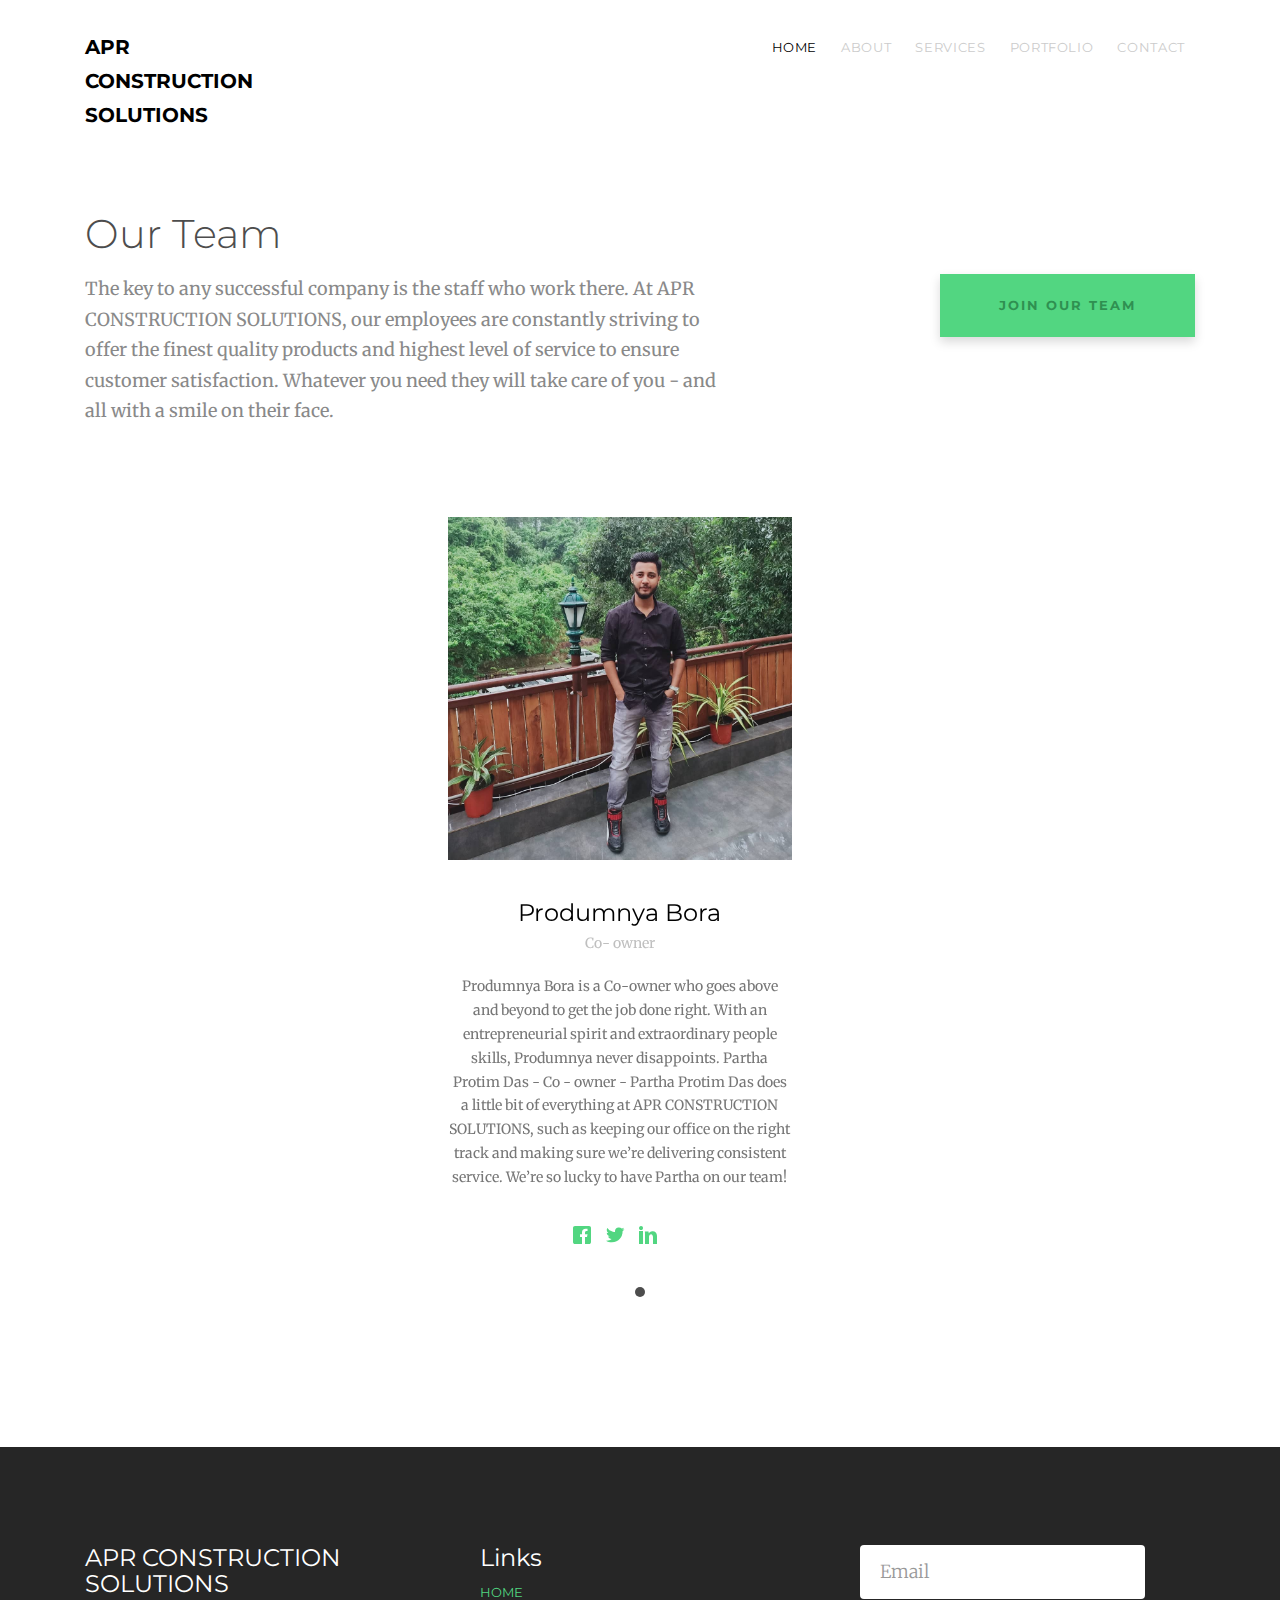
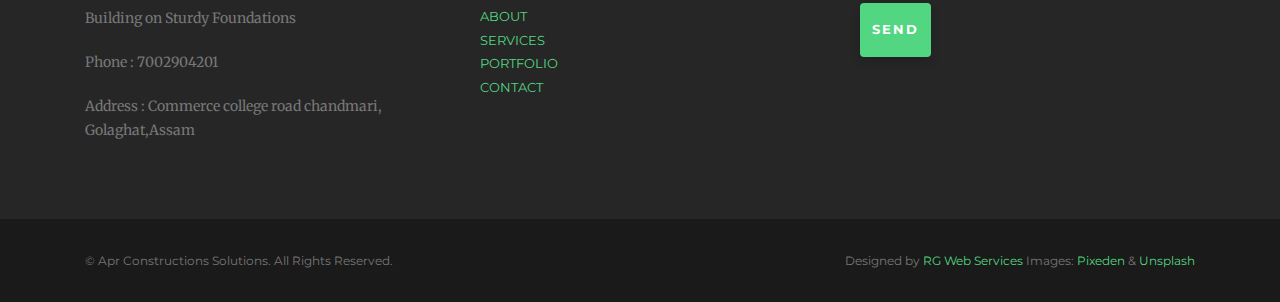
==== commit 96f21365: "Update about.html" ====
--- a/about.html
+++ b/about.html
@@ -177,7 +177,7 @@
 				<div class="gtco-container">
 					<div class="row">
 						<div class="col-md-6 text-left">
-							<p><small>&copy; RG Web Services. All Rights Reserved. </small></p>
+							<p><small>&copy; Apr Constructions Solutions. All Rights Reserved. </small></p>
 								
 						</div>
 						<div class="col-md-6 text-right">
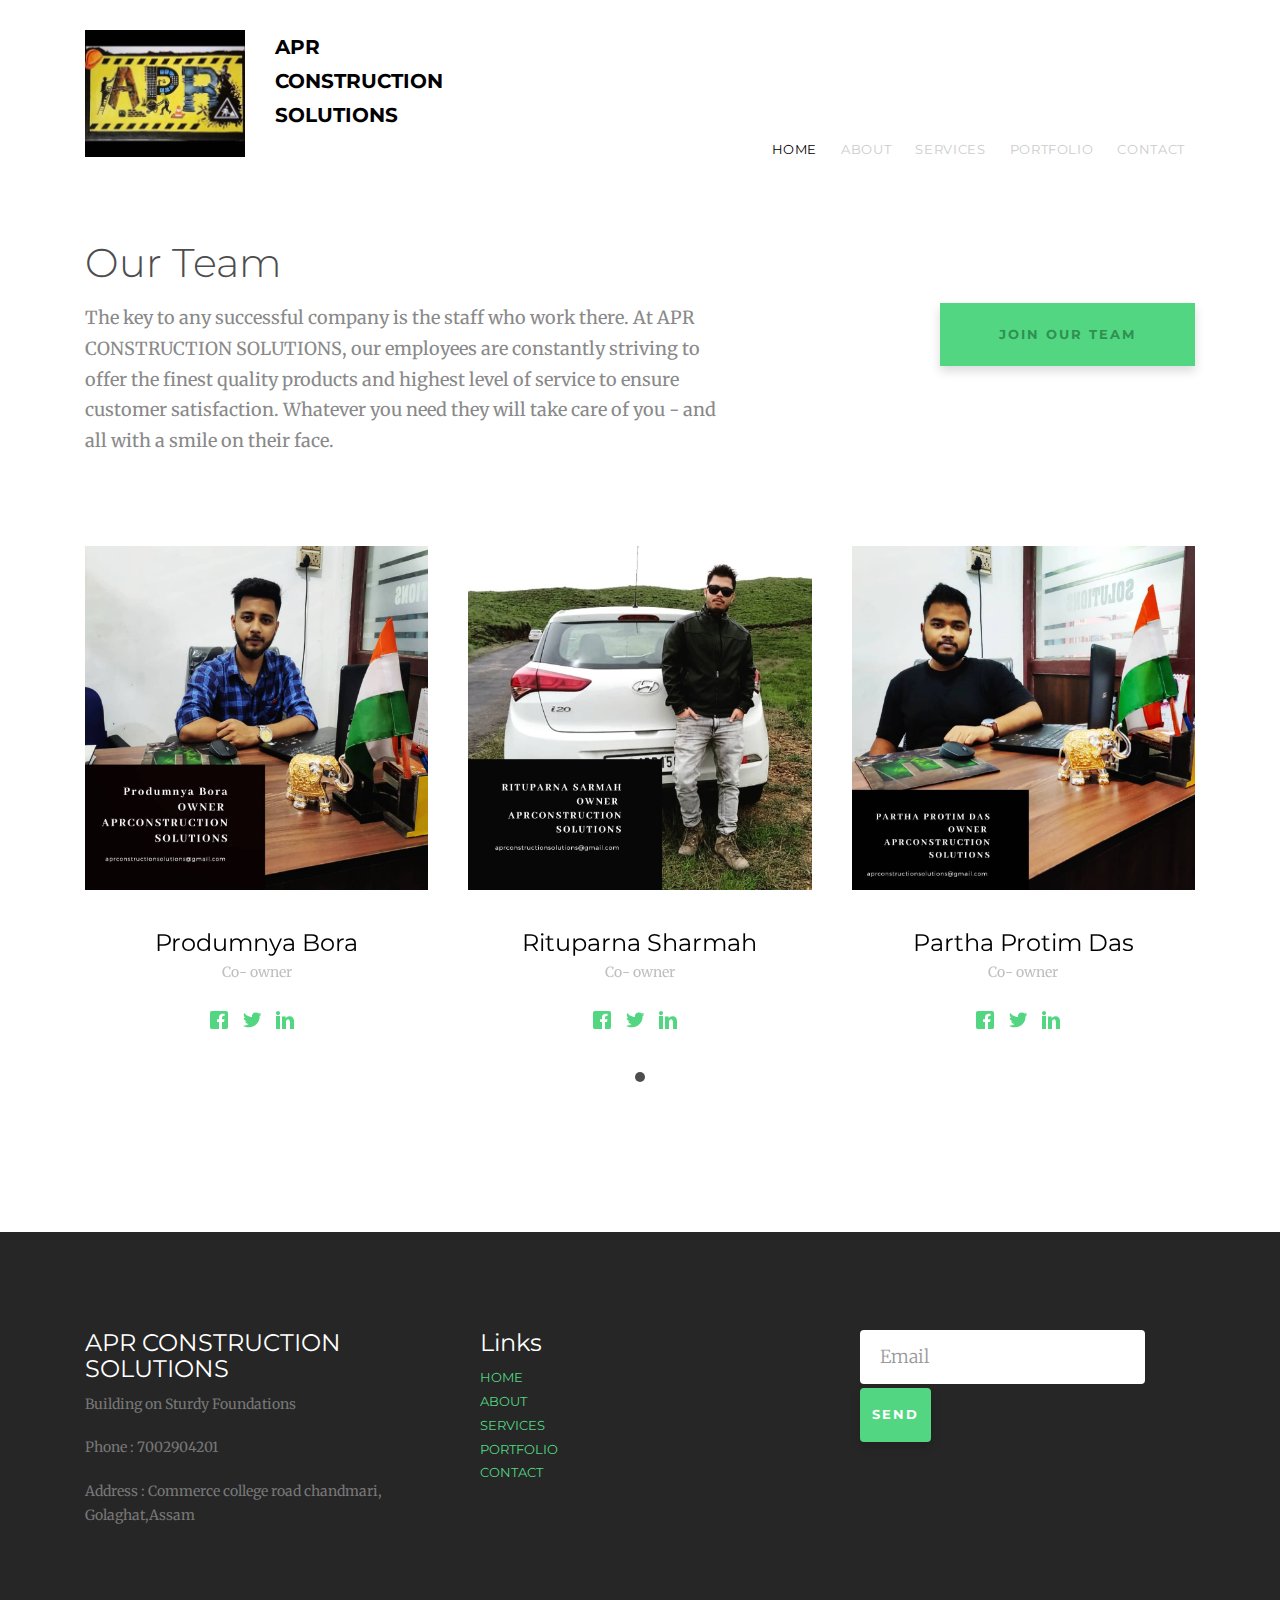
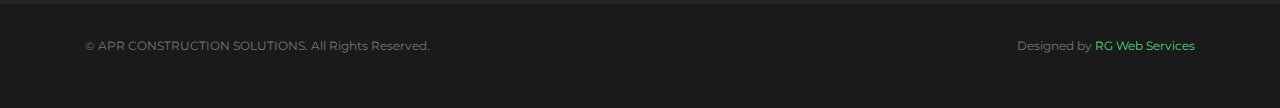
==== commit 0b95ae6a: "adding owner" ====
--- a/about.html
+++ b/about.html
@@ -62,6 +62,9 @@
 				
 				<div class="row">
 					<div class="col-sm-2 col-xs-12">
+						<img src="images/WhatsApp Image 2020-12-20 at 1.53.28 PM.jpeg" alt="" class="img-responsive">
+					</div>
+					<div class="col-sm-2 col-xs-12">
 						<div id="gtco-logo"><a href="index.html">APR CONSTRUCTION SOLUTIONS</div>
 					</div>
 					<div class="col-xs-10 text-right menu-1">
@@ -97,11 +100,36 @@
 						<div class="owl-carousel owl-carousel-carousel">
 							<div class="item">
 								<div class="gtco-staff">
-									<img src="images/Produmnya Bora.jpg" alt="" class="img-responsive">
+									<img src="images/rg.webservice-___CGS-koBnWtq___-.jpg" alt="" class="img-responsive">
 									<h2>Produmnya Bora </h2>
 									<p class="role">Co- owner</p>
-									<p>Produmnya Bora is a Co-owner who goes above and beyond to get the job done right. With an entrepreneurial spirit and extraordinary people skills, Produmnya never disappoints.
-									Partha Protim Das - Co - owner - Partha Protim Das does a little bit of everything at APR CONSTRUCTION SOLUTIONS, such as keeping our office on the right track and making sure we’re delivering consistent service. We’re so lucky to have Partha on our team!</p>
+								
+									<ul class="fh5co-social">
+										<li><a href="#"><i class="icon-facebook"></i></a></li>
+										<li><a href="#"><i class="icon-twitter"></i></a></li>
+										<li><a href="#"><i class="icon-linkedin"></i></a></li>
+									</ul>
+								</div>
+							</div>
+								<div class="item">
+								<div class="gtco-staff">
+									<img src="images/rg.webservice-___CGS-xCqnIt2___-.jpg" alt="" class="img-responsive">
+									<h2>Rituparna Sharmah </h2>
+									<p class="role">Co- owner</p>
+									
+									<ul class="fh5co-social">
+										<li><a href="#"><i class="icon-facebook"></i></a></li>
+										<li><a href="#"><i class="icon-twitter"></i></a></li>
+										<li><a href="#"><i class="icon-linkedin"></i></a></li>
+									</ul>
+								</div>
+							</div>
+								<div class="item">
+								<div class="gtco-staff">
+									<img src="images/rg.webservice-___CGS_NKZnEyQ___-.jpg" alt="" class="img-responsive">
+									<h2>Partha Protim Das</h2>
+									<p class="role">Co- owner</p>
+									
 									<ul class="fh5co-social">
 										<li><a href="#"><i class="icon-facebook"></i></a></li>
 										<li><a href="#"><i class="icon-twitter"></i></a></li>
@@ -177,11 +205,11 @@
 				<div class="gtco-container">
 					<div class="row">
 						<div class="col-md-6 text-left">
-							<p><small>&copy; Apr Constructions Solutions. All Rights Reserved. </small></p>
+							<p><small>&copy; APR CONSTRUCTION SOLUTIONS. All Rights Reserved. </small></p>
 								
 						</div>
 						<div class="col-md-6 text-right">
-							<p><small>Designed by <a href="http://www.rgwebservices.com/" target="_blank">RG Web Services</a>  Images: <a href="http://pixeden.com/" target="_blank">Pixeden</a> &amp; <a href="http://unsplash.com" target="_blank">Unsplash</a></small> </p>
+							<p><small>Designed by <a href="http://www.rgwebservices.com/" target="_blank">RG Web Services</a>   </p>
 						</div>
 					</div>
 				</div>
--- a/css/style.css
+++ b/css/style.css
@@ -103,8 +103,10 @@
   font-family: "Montserrat", sans-serif;
 }
 @media screen and (max-width: 768px) {
+
   .gtco-nav {
     padding: 10px 0;
+
     border-bottom: 1px solid #666666;
   }
 }
@@ -328,6 +330,7 @@
 @media screen and (max-width: 768px) {
   .gtco-cover {
     height: 600px;
+
     height: inherit !important;
     padding: 3em 0;
   }
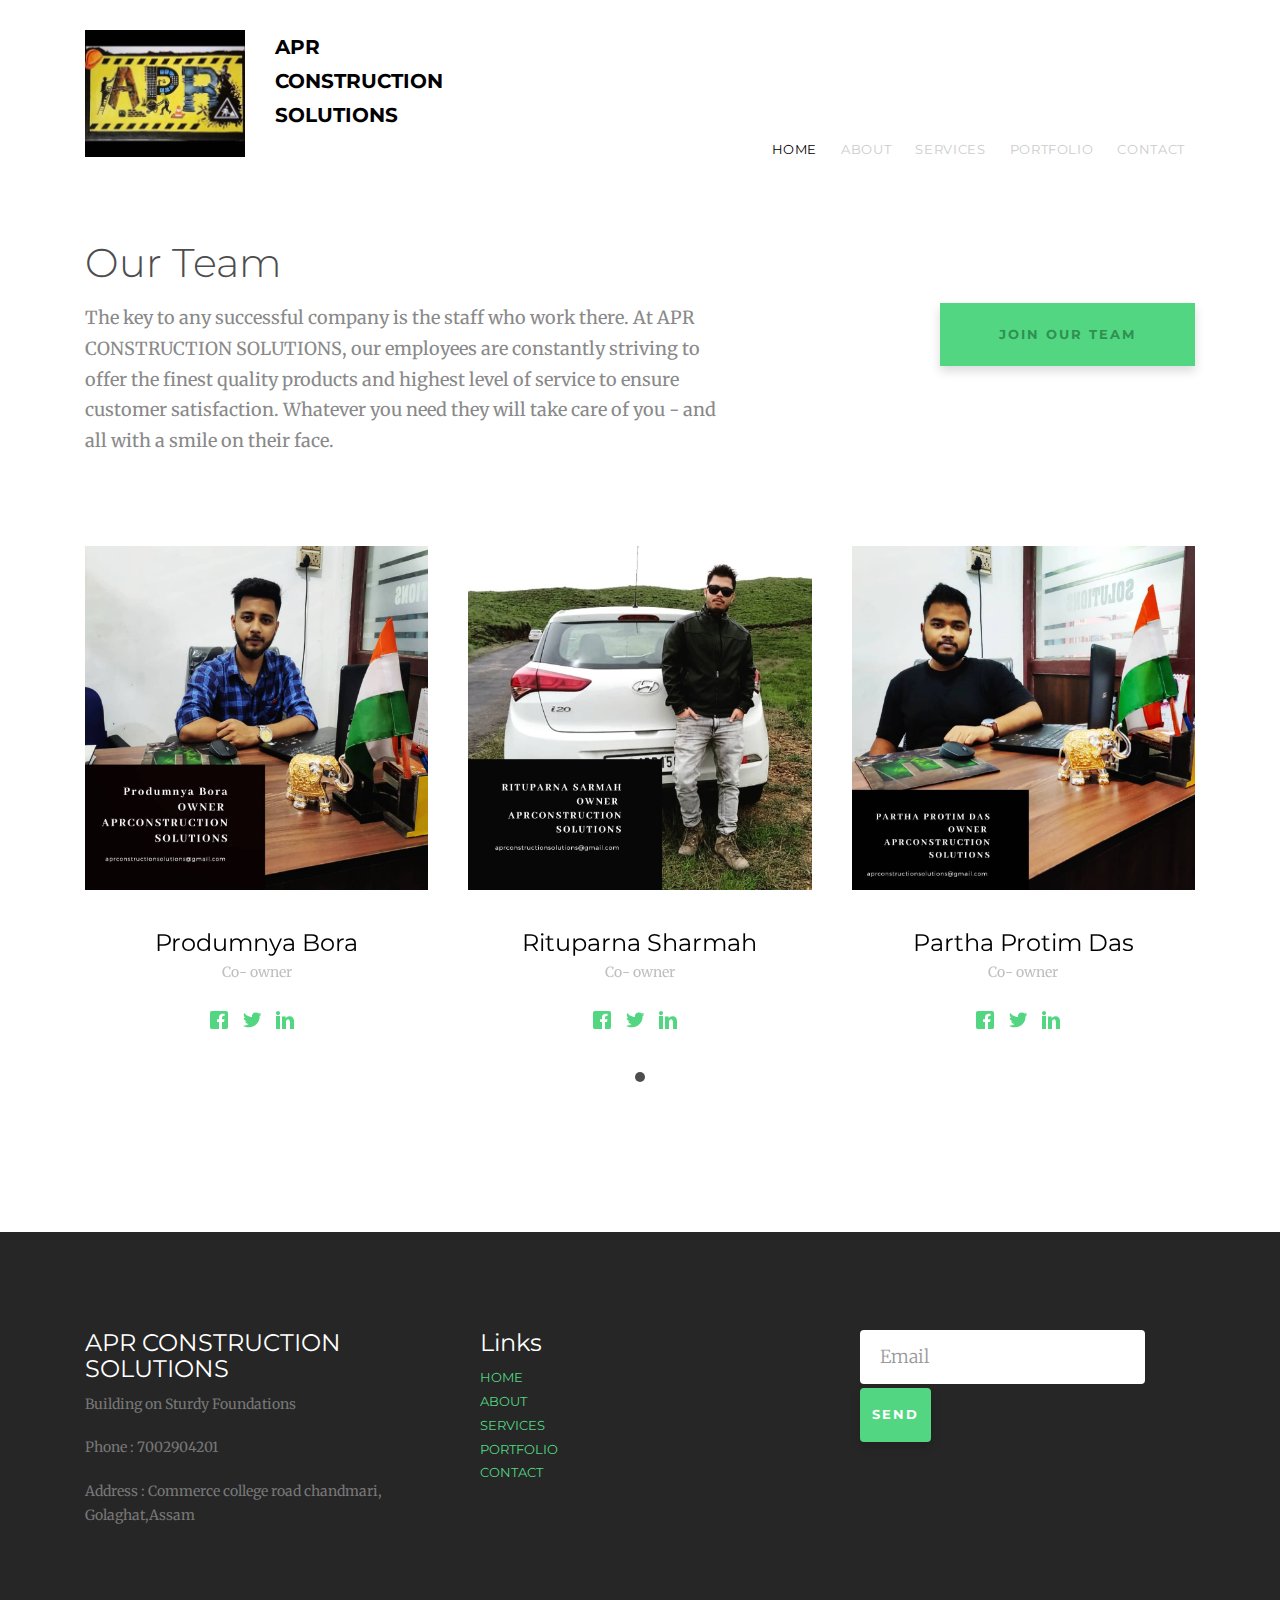
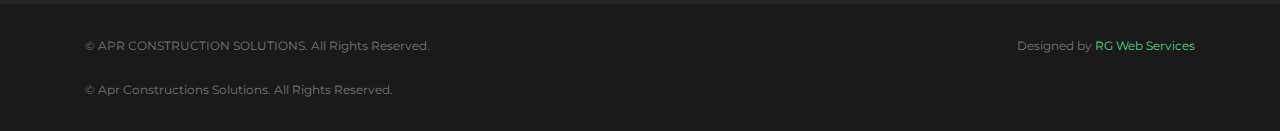
==== commit 5fcae4db: "adding ownerimage" ====
--- a/about.html
+++ b/about.html
@@ -205,7 +205,11 @@
 				<div class="gtco-container">
 					<div class="row">
 						<div class="col-md-6 text-left">
+
 							<p><small>&copy; APR CONSTRUCTION SOLUTIONS. All Rights Reserved. </small></p>
+
+							<p><small>&copy; Apr Constructions Solutions. All Rights Reserved. </small></p>
+
 								
 						</div>
 						<div class="col-md-6 text-right">
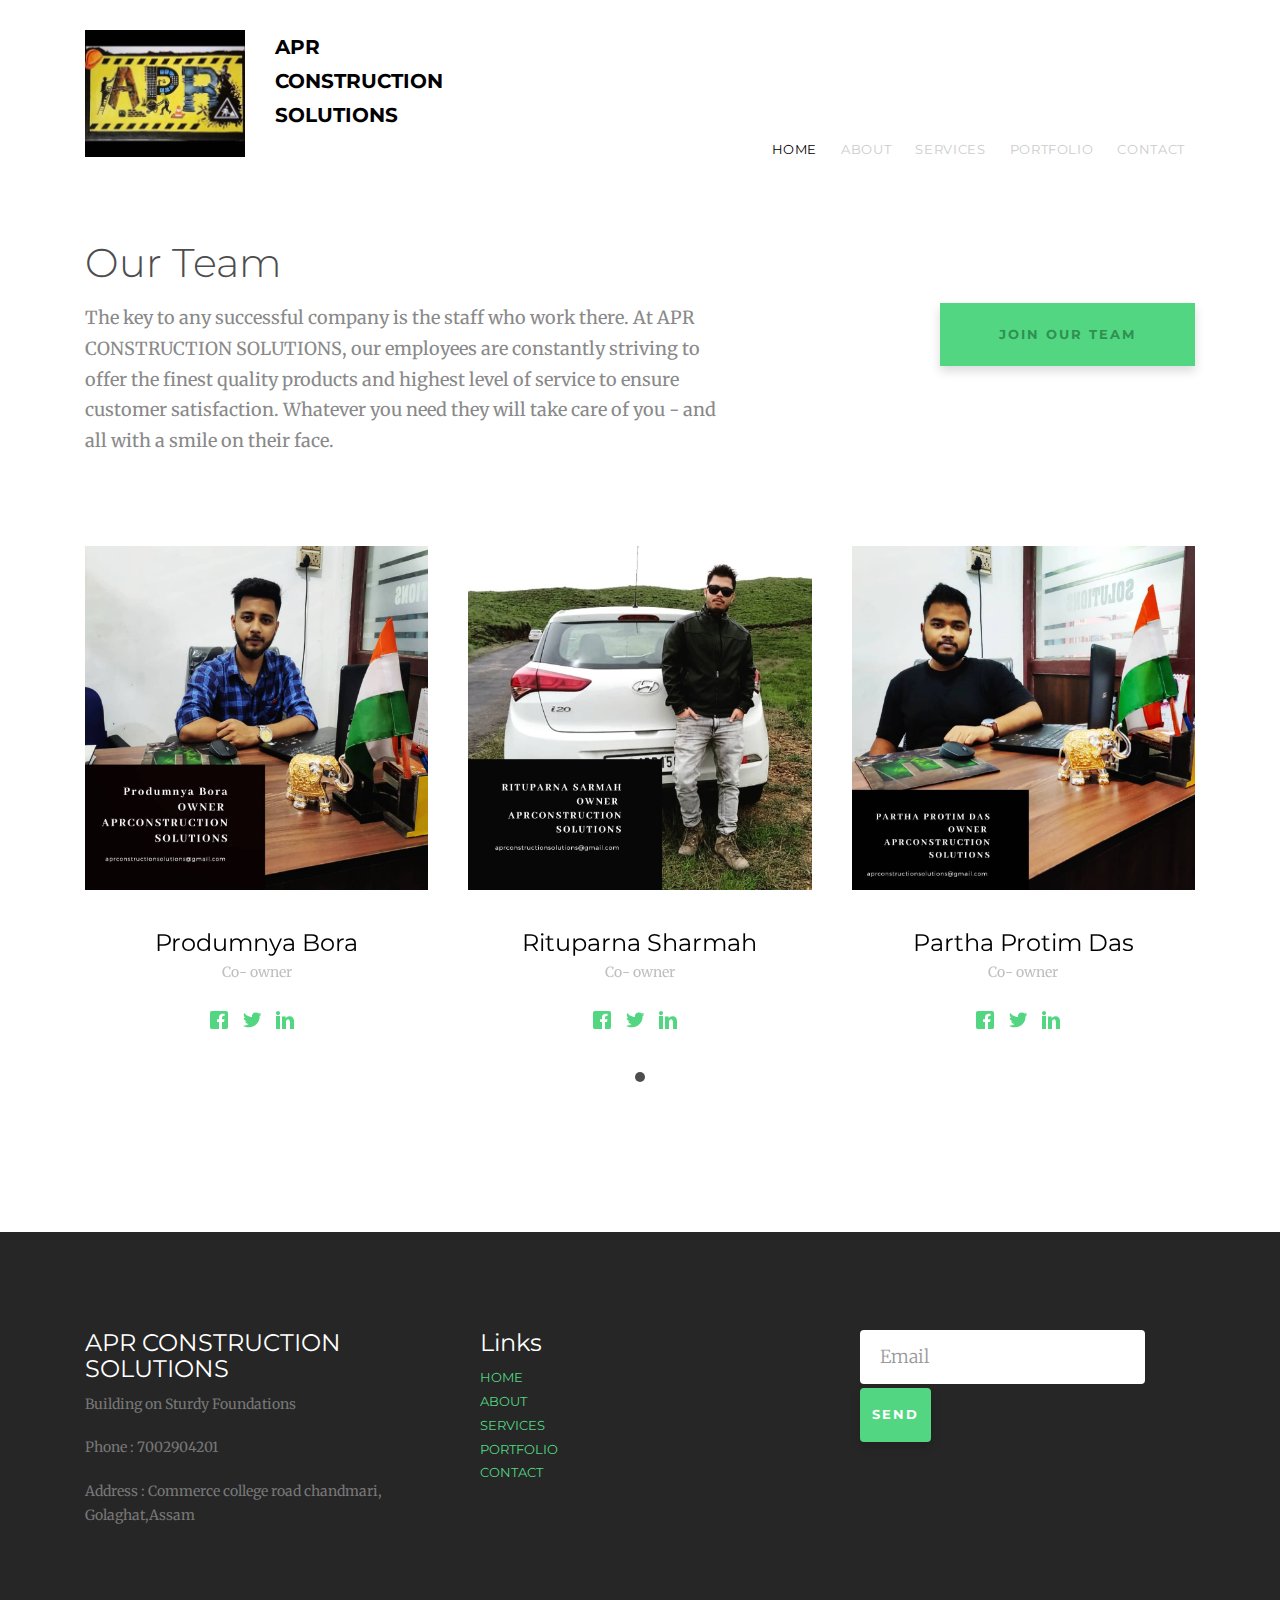
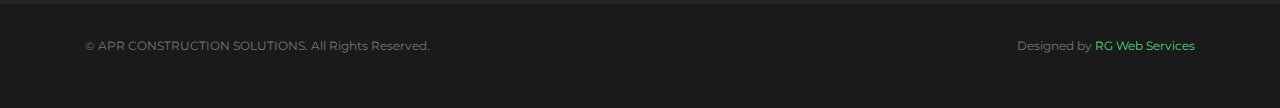
==== commit 01da3d0f: "adding ownerimage" ====
--- a/about.html
+++ b/about.html
@@ -205,12 +205,7 @@
 				<div class="gtco-container">
 					<div class="row">
 						<div class="col-md-6 text-left">
-
 							<p><small>&copy; APR CONSTRUCTION SOLUTIONS. All Rights Reserved. </small></p>
-
-							<p><small>&copy; Apr Constructions Solutions. All Rights Reserved. </small></p>
-
-								
 						</div>
 						<div class="col-md-6 text-right">
 							<p><small>Designed by <a href="http://www.rgwebservices.com/" target="_blank">RG Web Services</a>   </p>
